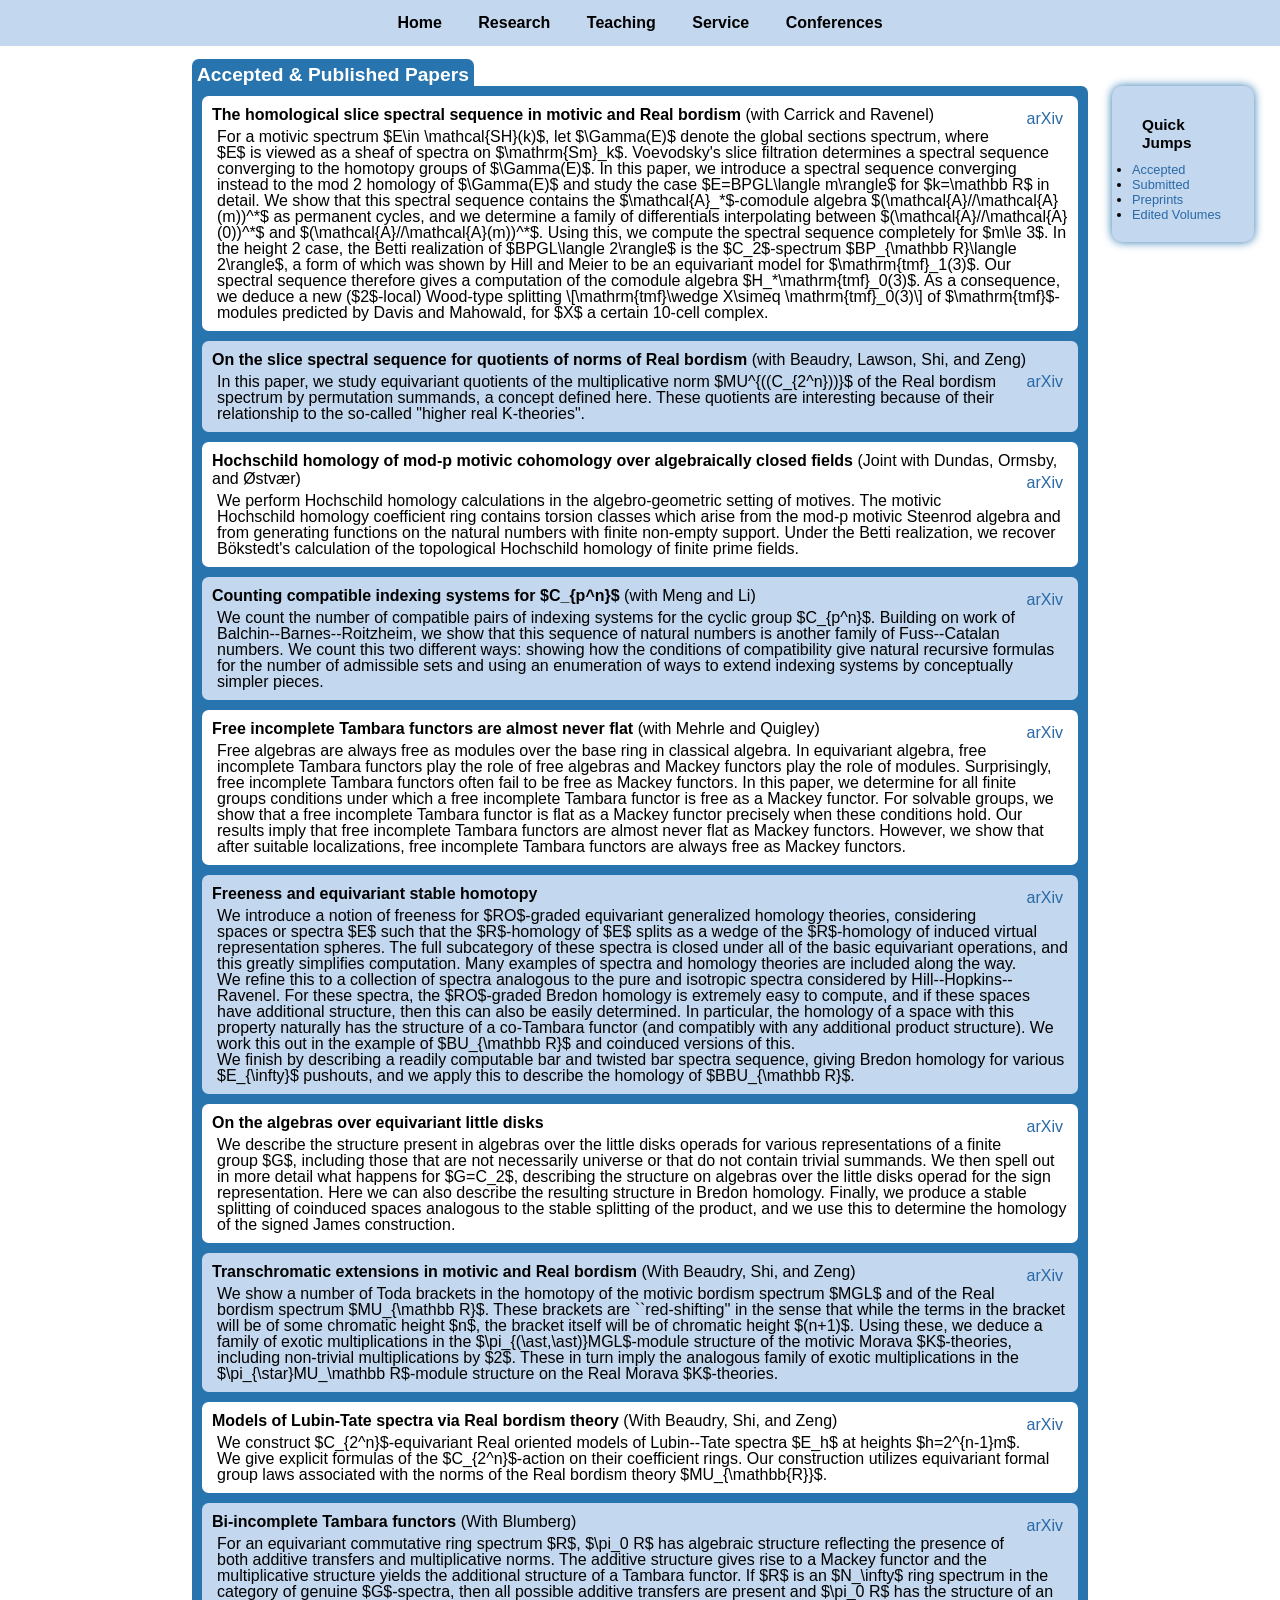
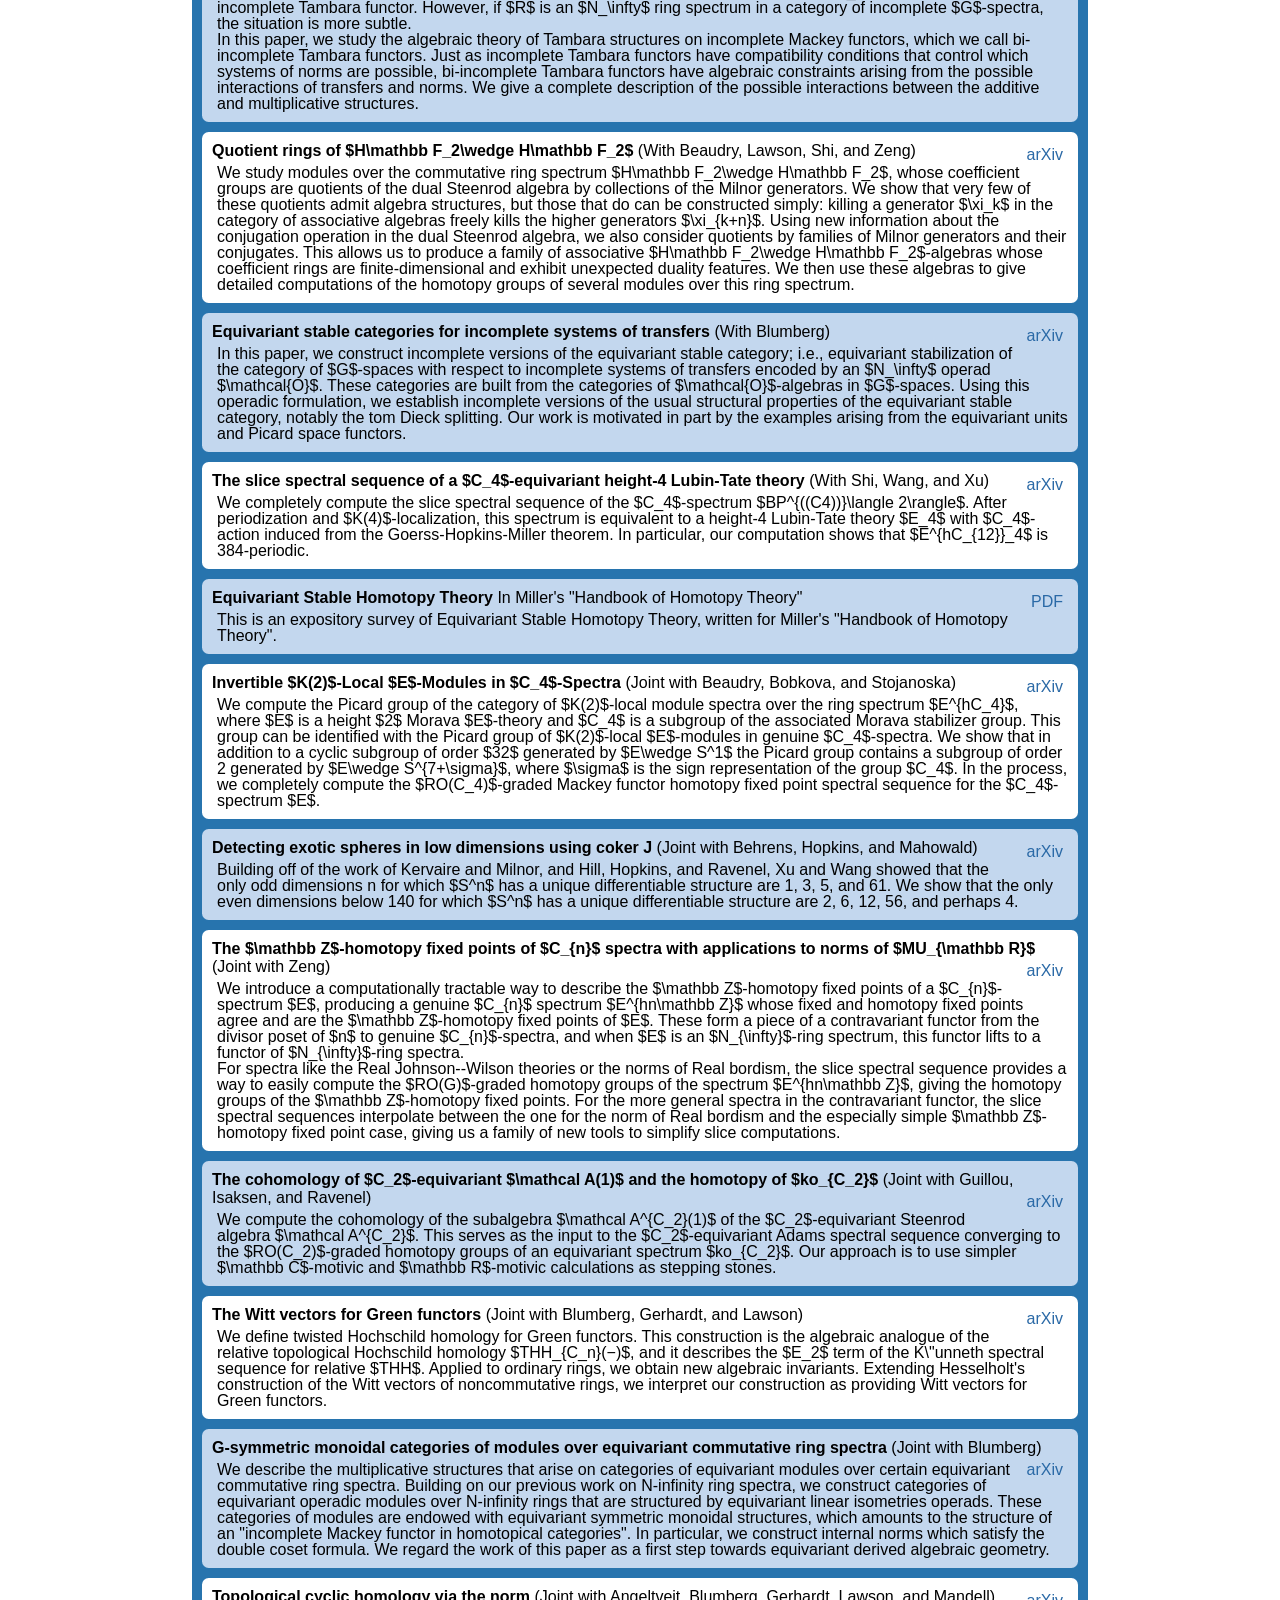
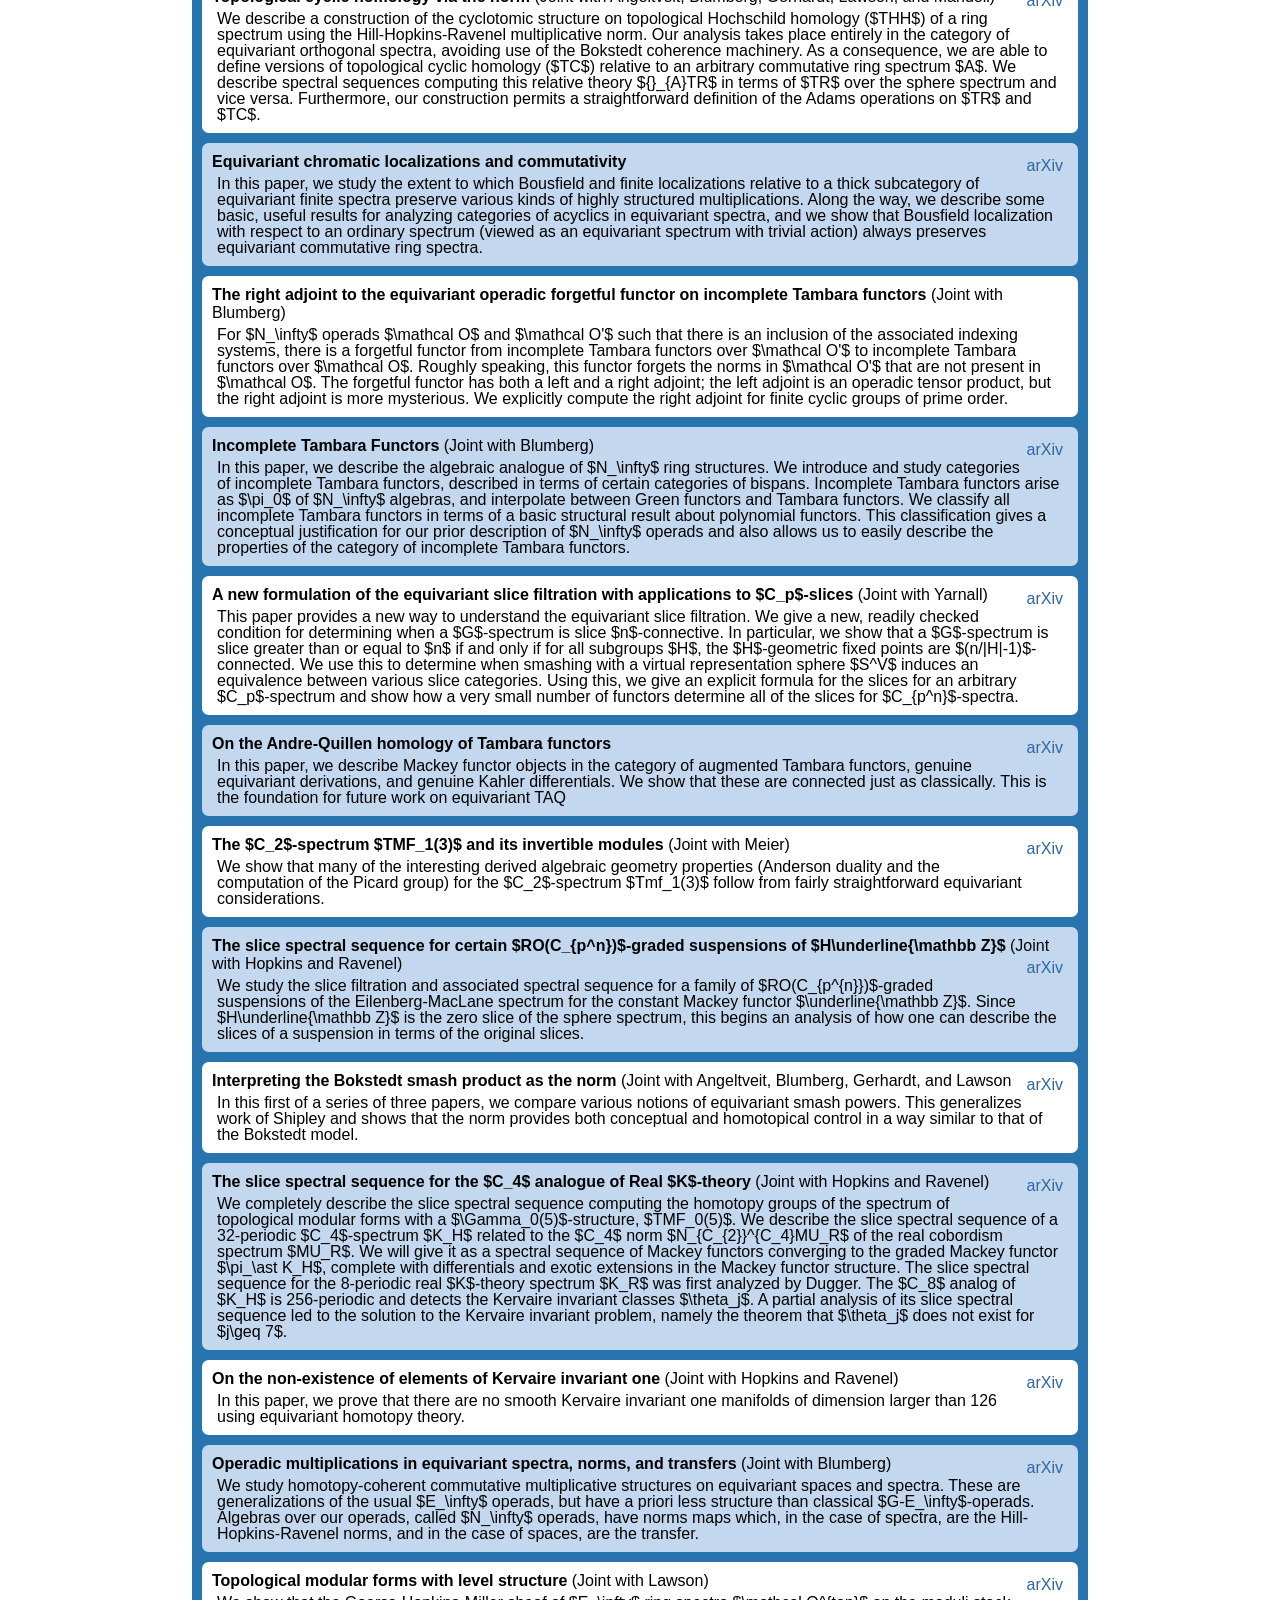
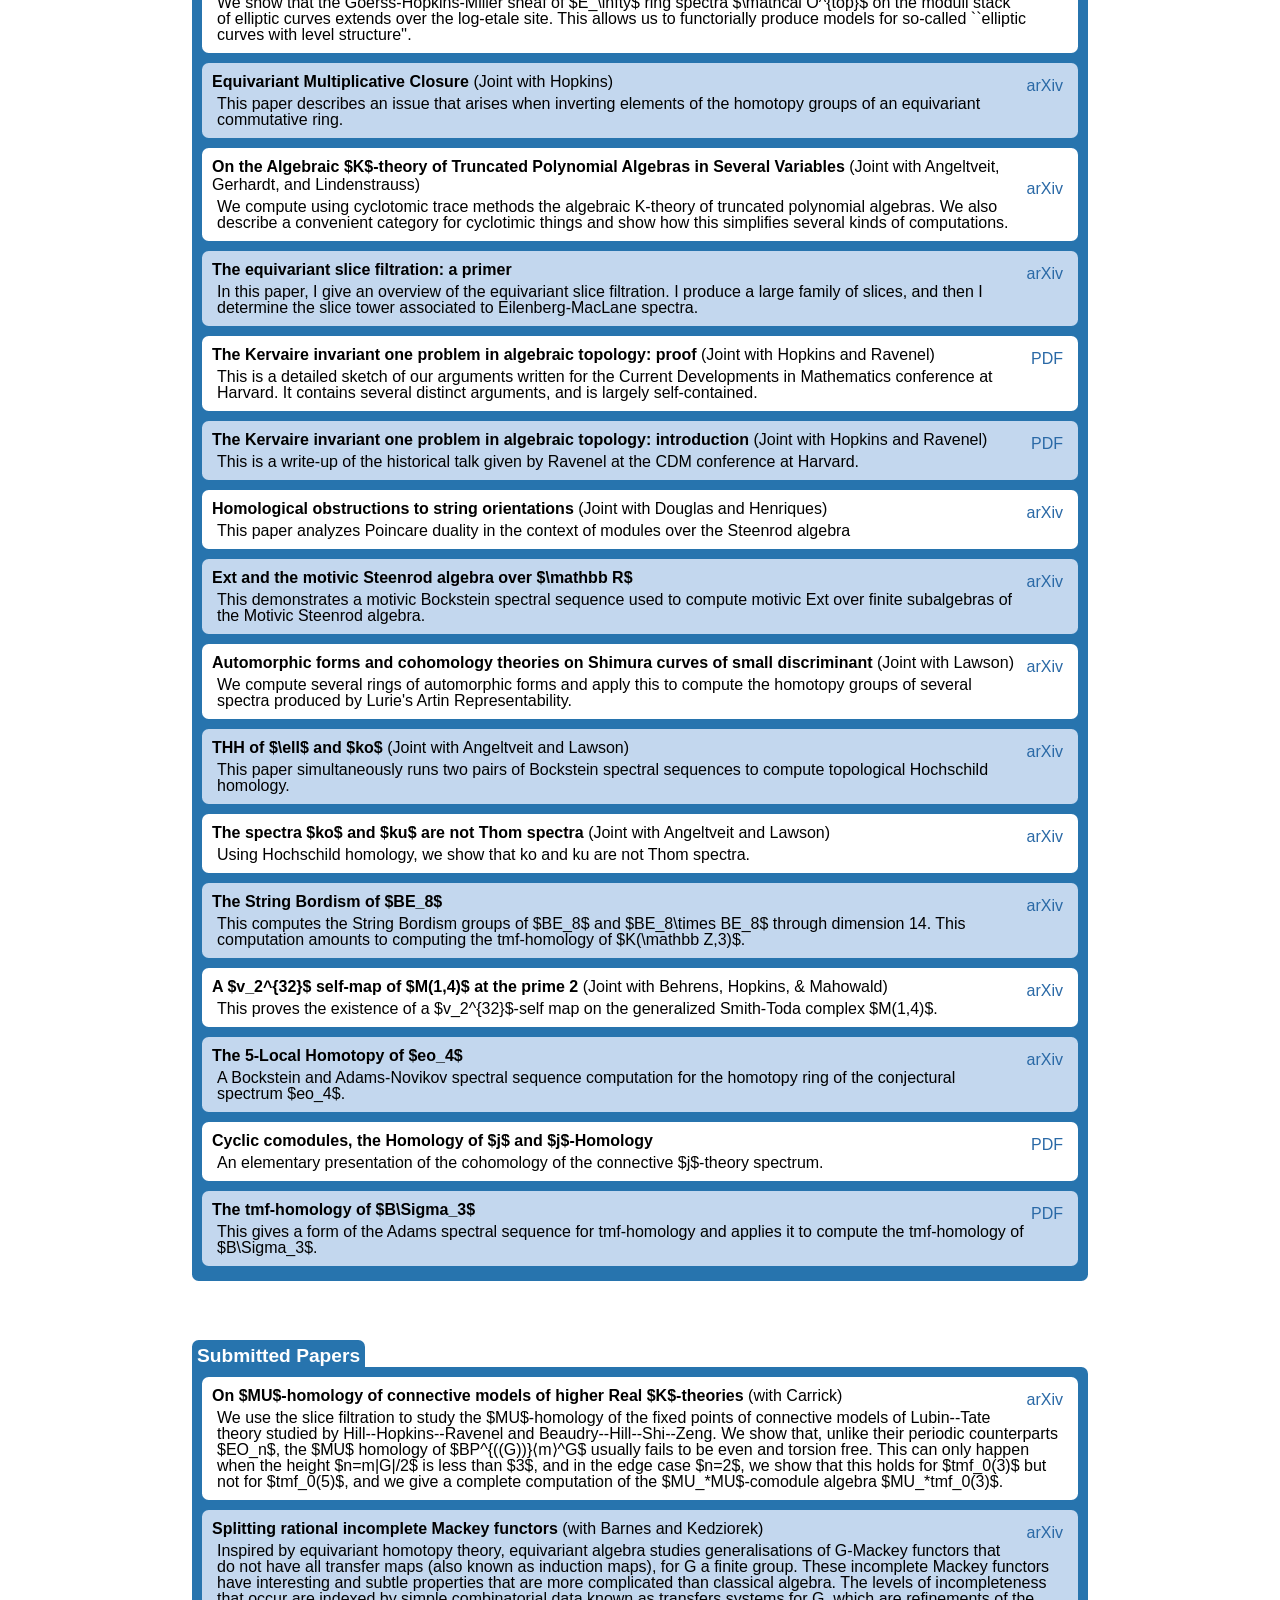
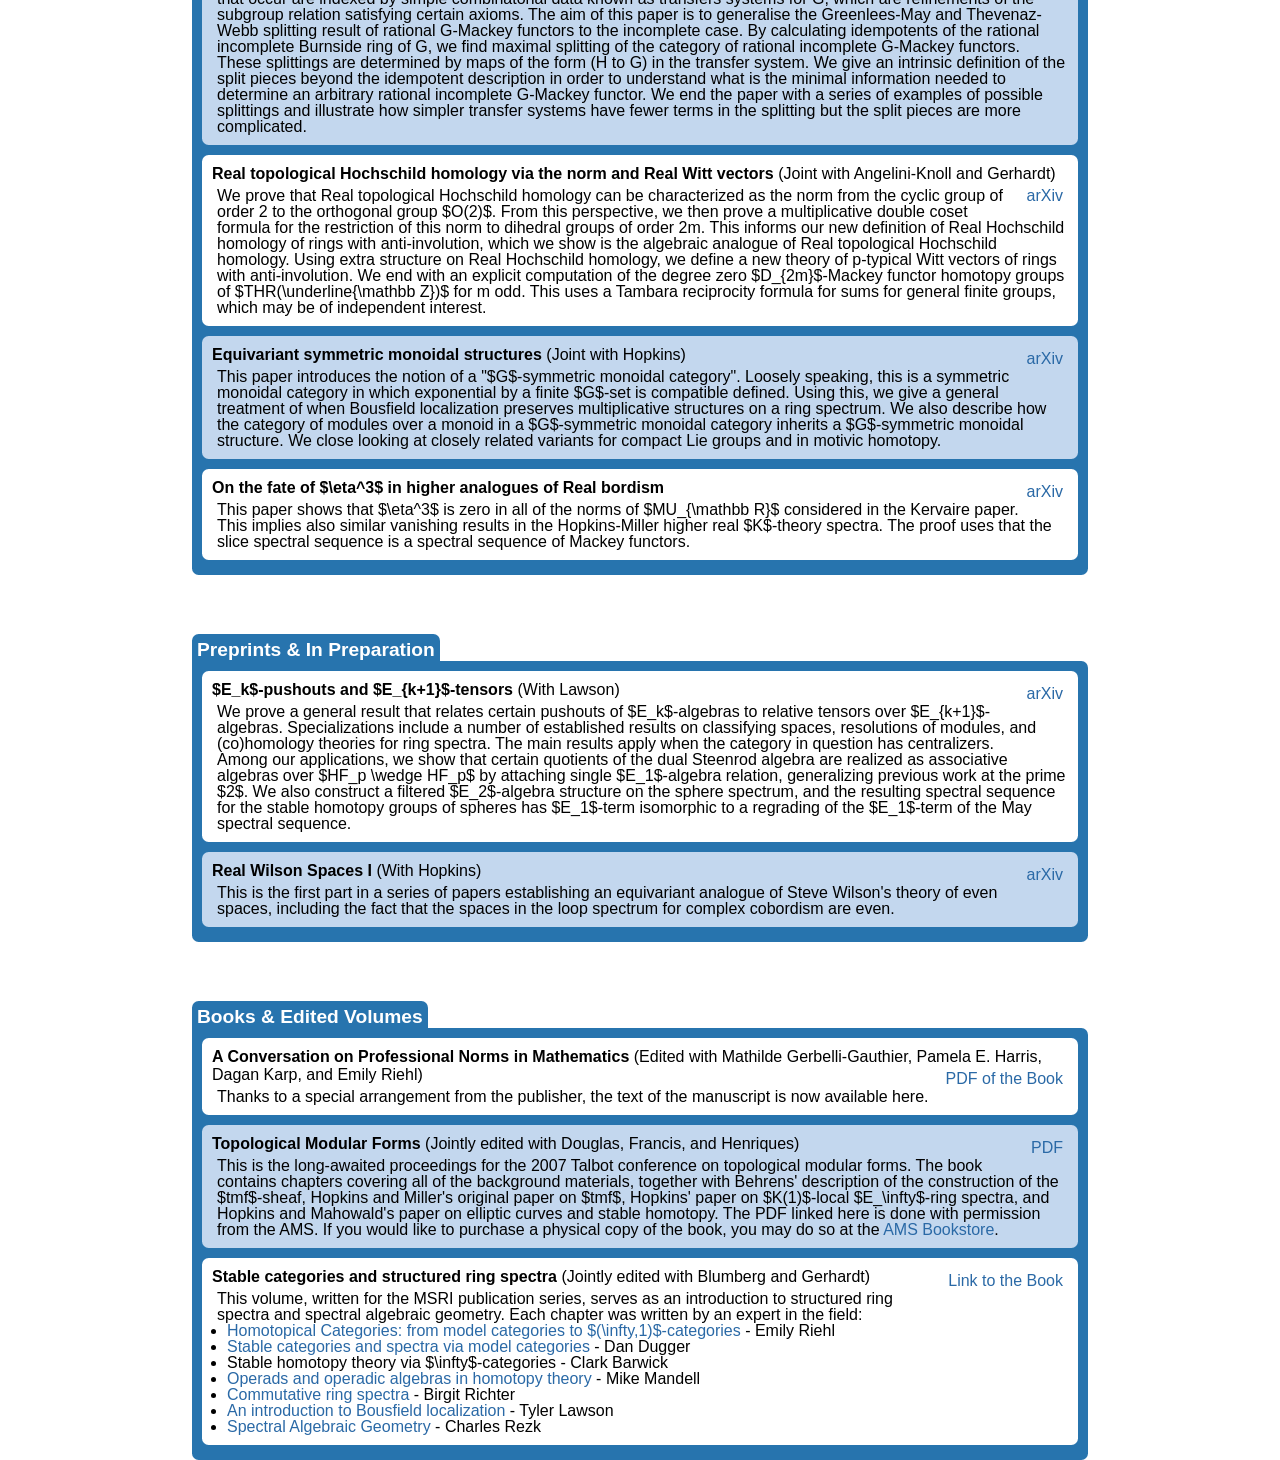
==== Research.html @ edd366d8 "Adding additional stuff about edited volumes" ====
<!DOCTYPE html PUBLIC "-//W3C//DTD XHTML 1.0 Transitional//EN" "http://www.w3.org/TR/xhtml1/DTD/xhtml1-transitional.dtd">

<html xmlns="http://www.w3.org/1999/xhtml">
<head>
    <title>Research Interests</title>
    <meta name=viewport content="width=device-width, initial-scale=1" />
    <link rel="stylesheet" media="(max-width: 640px)" href="main-640px.css" />
    <link rel="stylesheet" media="(min-width: 640px)" href="main.css" />
    <link rel="icon" href="favicon.ico" />

    <script type="text/x-mathjax-config">
        MathJax.Hub.Config({
          tex2jax: {inlineMath: [['$','$'], ['\$','\$']]}
        });
    </script>
    <script type="text/javascript"
        src="http://cdn.mathjax.org/mathjax/latest/MathJax.js?config=TeX-AMS-MML_HTMLorMML">
    </script>
</head>
<body>

<nav>
    <a href="index.html"><strong>Home</strong></a>
    <a href="Research.html"><strong>Research</strong></a>
    <a href="Teaching.html"><strong>Teaching</strong></a>
    <a href="Service.html"><strong>Service</strong></a>
    <!--<li><a href="Fun.html"><strong>Fun</strong></a></li>-->
    <a href="Conferences.html"><strong>Conferences</strong></a>
</nav>

<div class="MainFrame">

<a id="Published"></a>
<section id="Accepted">
<h1>Accepted &amp; Published Papers</h1>
<div class="Papers">


<article>
<header>
    <h1>The homological slice spectral sequence in motivic and Real bordism</h1>
    <h2>(with Carrick and Ravenel)</h2>
    <a href="https://arxiv.org/abs/2304.01960">arXiv</a>
</header>
<p>
For a motivic spectrum $E\in \mathcal{SH}(k)$, let $\Gamma(E)$ denote the global sections spectrum, where $E$ is viewed as a sheaf of spectra on $\mathrm{Sm}_k$. Voevodsky's slice filtration determines a spectral sequence converging to the homotopy groups of $\Gamma(E)$. In this paper, we introduce a spectral sequence converging instead to the mod 2 homology of $\Gamma(E)$ and study the case $E=BPGL\langle m\rangle$ for $k=\mathbb R$ in detail. We show that this spectral sequence contains the $\mathcal{A}_*$-comodule algebra $(\mathcal{A}//\mathcal{A}(m))^*$ as permanent cycles, and we determine a family of differentials interpolating between $(\mathcal{A}//\mathcal{A}(0))^*$ and $(\mathcal{A}//\mathcal{A}(m))^*$. Using this, we compute the spectral sequence completely for $m\le 3$. In the height 2 case, the Betti realization of $BPGL\langle 2\rangle$ is the $C_2$-spectrum $BP_{\mathbb R}\langle 2\rangle$, a form of which was shown by Hill and Meier to be an equivariant model for $\mathrm{tmf}_1(3)$. Our spectral sequence therefore gives a computation of the comodule algebra $H_*\mathrm{tmf}_0(3)$. As a consequence, we deduce a new ($2$-local) Wood-type splitting \[\mathrm{tmf}\wedge X\simeq \mathrm{tmf}_0(3)\] of $\mathrm{tmf}$-modules predicted by Davis and Mahowald, for $X$ a certain 10-cell complex.</p>
</article>

<article>
  <header>
    <h1>On the slice spectral sequence for quotients of norms of Real bordism</h1>
    <h2>(with Beaudry, Lawson, Shi, and Zeng)</h2>
    <a href="https://arxiv.org/abs/2204.04366">arXiv</a>
  </header>
  <p>
    In this paper, we study equivariant quotients of the multiplicative norm $MU^{((C_{2^n}))}$ of the Real bordism spectrum by permutation summands, a concept defined here. These quotients are interesting because of their relationship to the so-called "higher real K-theories".
  </p>
</article>

<article>
    <header>
        <h1>Hochschild homology of mod-p motivic cohomology over algebraically closed fields</h1>
        <h2>(Joint with Dundas, Ormsby, and &Oslash;stv&aelig;r)</h2>
        <a href="https://arxiv.org/abs/2204.00441">arXiv</a>
    </header>
    <p>
        We perform Hochschild homology calculations in the algebro-geometric setting of motives. The motivic Hochschild homology coefficient ring contains torsion classes which arise from the mod-p motivic Steenrod algebra and from generating functions on the natural numbers with finite non-empty support. Under the Betti realization, we recover B&ouml;kstedt's calculation of the topological Hochschild homology of finite prime fields.
    </p>
</article>


<article>
  <header>
    <h1>Counting compatible indexing systems for $C_{p^n}$</h1>
    <h2>(with Meng and Li)</h2>
    <a href="https://arxiv.org/abs/2212.11250">arXiv</a>
  </header>
  <p>
    We count the number of compatible pairs of indexing systems for the cyclic group $C_{p^n}$. Building on work of Balchin--Barnes--Roitzheim, we show that this sequence of natural numbers is another family of Fuss--Catalan numbers. We count this two different ways: showing how the conditions of compatibility give natural recursive formulas for the number of admissible sets and using an enumeration of ways to extend indexing systems by conceptually simpler pieces. 
  </p>
</article>

<article>
  <header>
    <h1>Free incomplete Tambara functors are almost never flat</h1>
    <h2>(with Mehrle and Quigley)</h2>
    <a href="https://arxiv.org/abs/2105.11513">arXiv</a>
  </header>
  <p>
    Free algebras are always free as modules over the base ring in classical algebra. In equivariant algebra, free incomplete Tambara functors play the role of free algebras and Mackey functors play the role of modules. Surprisingly, free incomplete Tambara functors often fail to be free as Mackey functors. In this paper, we determine for all finite groups conditions under which a free incomplete Tambara functor is free as a Mackey functor. For solvable groups, we show that a free incomplete Tambara functor is flat as a Mackey functor precisely when these conditions hold. Our results imply that free incomplete Tambara functors are almost never flat as Mackey functors. However, we show that after suitable localizations, free incomplete Tambara functors are always free as Mackey functors. 
  </p>
</article>

<article>
  <header>
    <h1>Freeness and equivariant stable homotopy</h1>
    <a href="https://arxiv.org/abs/1910.00664">arXiv</a>
  </header>
  <p>
    We introduce a notion of freeness for $RO$-graded equivariant generalized homology theories, considering spaces or spectra $E$ such that the $R$-homology of $E$ splits as a wedge of the $R$-homology of induced virtual representation spheres. The full subcategory of these spectra is closed under all of the basic equivariant operations, and this greatly simplifies computation. Many examples of spectra and homology theories are included along the way.<br />

    We refine this to a collection of spectra analogous to the pure and isotropic spectra considered by Hill--Hopkins--Ravenel. For these spectra, the $RO$-graded Bredon homology is extremely easy to compute, and if these spaces have additional structure, then this can also be easily determined. In particular, the homology of a space with this property naturally has the structure of a co-Tambara functor (and compatibly with any additional product structure). We work this out in the example of $BU_{\mathbb R}$ and coinduced versions of this.<br />

    We finish by describing a readily computable bar and twisted bar spectra sequence, giving Bredon homology for various $E_{\infty}$ pushouts, and we apply this to describe the homology of $BBU_{\mathbb R}$.
  </p>
</article>

<article>
    <header>
        <h1>On the algebras over equivariant little disks</h1>
        <a href="https://arxiv.org/abs/1709.02005">arXiv</a>
    </header>
    <p>We describe the structure present in algebras over the little disks operads for various representations of a finite group $G$, including those that are not necessarily universe or that do not contain trivial summands. We then spell out in more detail what happens for $G=C_2$, describing the structure on algebras over the little disks operad for the sign representation. Here we can also describe the resulting structure in Bredon homology. Finally, we produce a stable splitting of coinduced spaces analogous to the stable splitting of the product, and we use this to determine the homology of the signed James construction.</p>
</article>

<article>
  <header>

    <h1>Transchromatic extensions in motivic and Real bordism</h1>
    <h2>(With Beaudry, Shi, and Zeng)</h2>
    <a href="https://arxiv.org/abs/2005.10888">arXiv</a>

  </header>
  <p>
    We show a number of Toda brackets in the homotopy of the motivic bordism spectrum $MGL$ and of the Real bordism spectrum $MU_{\mathbb R}$. These brackets are ``red-shifting'' in the sense that while the terms in the bracket will be of some chromatic height $n$, the bracket itself will be of chromatic height $(n+1)$. Using these, we deduce a family of exotic multiplications in the $\pi_{(\ast,\ast)}MGL$-module structure of the motivic Morava $K$-theories, including non-trivial multiplications by $2$. These in turn imply the analogous family of exotic multiplications in the $\pi_{\star}MU_\mathbb R$-module structure on the Real Morava $K$-theories.
  </p>
</article>

<article>
  <header>

    <h1>Models of Lubin-Tate spectra via Real bordism theory</h1>
    <h2>(With Beaudry, Shi, and Zeng)</h2>
    <a href="https://arxiv.org/abs/2001.08295">arXiv</a>

  </header>
  <p>
    We construct $C_{2^n}$-equivariant Real oriented models of Lubin--Tate spectra $E_h$ at heights $h=2^{n-1}m$. We give explicit formulas of the $C_{2^n}$-action on their coefficient rings.  
Our construction utilizes equivariant formal group laws associated with the norms of the Real bordism theory $MU_{\mathbb{R}}$.
  </p>
</article>

<article>
  <header>

    <h1>Bi-incomplete Tambara functors</h1>
    <h2>(With Blumberg)</h2>
    <a href="https://arxiv.org/abs/2104.10521">arXiv</a>

  </header>
  <p>
    For an equivariant commutative ring spectrum $R$, $\pi_0 R$ has algebraic
structure reflecting the presence of both additive transfers and multiplicative
norms. The additive structure gives rise to a Mackey functor and the
multiplicative structure yields the additional structure of a Tambara functor.
If $R$ is an $N_\infty$ ring spectrum in the category of genuine $G$-spectra,
then all possible additive transfers are present and $\pi_0 R$ has the
structure of an incomplete Tambara functor. However, if $R$ is an $N_\infty$
ring spectrum in a category of incomplete $G$-spectra, the situation is more
subtle.<br />
  In this paper, we study the algebraic theory of Tambara structures on
incomplete Mackey functors, which we call bi-incomplete Tambara functors. Just
as incomplete Tambara functors have compatibility conditions that control which
systems of norms are possible, bi-incomplete Tambara functors have algebraic
constraints arising from the possible interactions of transfers and norms. We
give a complete description of the possible interactions between the additive
and multiplicative structures.
  </p>
</article>

<article>

  <header>

    <h1>Quotient rings of $H\mathbb F_2\wedge H\mathbb F_2$</h1>
    <h2>(With Beaudry, Lawson, Shi, and Zeng)</h2>
    <a href="https://arxiv.org/abs/2103.14707">arXiv</a>

  </header>
  <p>
    We study modules over the commutative ring spectrum $H\mathbb F_2\wedge H\mathbb F_2$, whose coefficient groups are quotients of the dual Steenrod algebra by collections of the Milnor generators. We show that very few of these quotients admit algebra structures, but those that do can be constructed simply: killing a generator $\xi_k$ in the category of associative algebras freely kills the higher generators $\xi_{k+n}$. Using new information about the conjugation operation in the dual Steenrod algebra, we also consider quotients by families of Milnor generators and their conjugates. This allows us to produce a family of associative $H\mathbb F_2\wedge H\mathbb F_2$-algebras whose coefficient rings are finite-dimensional and exhibit unexpected duality features. We then use these algebras to give detailed computations of the homotopy groups of several modules over this ring spectrum.
  </p>

</article>


<article>

  <header>

    <h1>Equivariant stable categories for incomplete systems of transfers</h1>
    <h2>(With Blumberg)</h2>
    <a href="https://arxiv.org/abs/1909.04732">arXiv</a>

  </header>
  <p>
    In this paper, we construct incomplete versions of the equivariant stable
category; i.e., equivariant stabilization of the category of $G$-spaces with
respect to incomplete systems of transfers encoded by an $N_\infty$ operad
$\mathcal{O}$. These categories are built from the categories of
$\mathcal{O}$-algebras in $G$-spaces. Using this operadic formulation, we
establish incomplete versions of the usual structural properties of the
equivariant stable category, notably the tom Dieck splitting. Our work is
motivated in part by the examples arising from the equivariant units and Picard
space functors.
  </p>

</article>

<article>
<header>
    <h1>The slice spectral sequence of a $C_4$-equivariant height-4 Lubin-Tate theory</h1>
    <h2>(With Shi, Wang, and Xu)</h2>
    <a href="https://arxiv.org/abs/1811.07960">arXiv</a>
</header>
<p>
	We completely compute the slice spectral sequence of the $C_4$-spectrum $BP^{((C4))}\langle 2\rangle$. After periodization and $K(4)$-localization, this spectrum is equivalent to a height-4 Lubin-Tate theory $E_4$ with $C_4$-action induced from the Goerss-Hopkins-Miller theorem. In particular, our computation shows that $E^{hC_{12}}_4$ is 384-periodic.
</p>
</article>

<article>
<header>
	<h1>Equivariant Stable Homotopy Theory</h1>
	<h2>In Miller's "Handbook of Homotopy Theory"</h2>
	<a href="Research/handbook.pdf">PDF</a>
</header>
<p>
	This is an expository survey of Equivariant Stable Homotopy Theory, written for Miller's "Handbook of Homotopy Theory".
</p>
</article>

<article>
<header>
    <h1>Invertible $K(2)$-Local $E$-Modules in $C_4$-Spectra</h1>
    <h2>(Joint with Beaudry, Bobkova, and Stojanoska)</h2>
    <a href="https://arxiv.org/abs/1901.02109">arXiv</a>
</header>
<p>
	We compute the Picard group of the category of $K(2)$-local module spectra over the ring spectrum $E^{hC_4}$, where $E$ is a height $2$ Morava $E$-theory and $C_4$ is a subgroup of the associated Morava stabilizer group. This group can be identified with the Picard group of $K(2)$-local $E$-modules in genuine $C_4$-spectra. We show that in addition to a cyclic subgroup of order $32$ generated by $E\wedge S^1$ the Picard group contains a subgroup of order 2 generated by $E\wedge S^{7+\sigma}$, where $\sigma$ is the sign representation of the group $C_4$. In the process, we completely compute the $RO(C_4)$-graded Mackey functor homotopy fixed point spectral sequence for the $C_4$-spectrum $E$.
</p>
</article>

<article>
    <header>
         
            <h1>Detecting exotic spheres in low dimensions using coker J</h1>
            <h2>(Joint with Behrens, Hopkins, and Mahowald)</h2>
            <a href="https://arxiv.org/abs/1708.06854">arXiv</a>

    </header>
	<p>
    	Building off of the work of Kervaire and Milnor, and Hill, Hopkins, and Ravenel, Xu and Wang showed that the only odd dimensions n for which $S^n$ has a unique differentiable structure are 1, 3, 5, and 61. We show that the only even dimensions below 140 for which $S^n$ has a unique differentiable structure are 2, 6, 12, 56, and perhaps 4.
	</p>
</article>

<article>
    <header>
      <h1>The $\mathbb Z$-homotopy fixed points of $C_{n}$ spectra with applications to norms of $MU_{\mathbb R}$</h1>
      <h2>(Joint with Zeng)</h2>
      <a href="https://arxiv.org/abs/1808.10412">arXiv</a>
    </header>
    <p>
      We introduce a computationally tractable way to describe the $\mathbb Z$-homotopy fixed points of a $C_{n}$-spectrum $E$, producing a genuine $C_{n}$ spectrum $E^{hn\mathbb Z}$ whose fixed and homotopy fixed points agree and are the $\mathbb Z$-homotopy fixed points of $E$. These form a piece of a contravariant functor from the divisor poset of $n$ to genuine $C_{n}$-spectra, and when $E$ is an $N_{\infty}$-ring spectrum, this functor lifts to a functor of $N_{\infty}$-ring spectra. <br />
      For spectra like the Real Johnson--Wilson theories or the norms of Real bordism, the slice spectral sequence provides a way to easily compute the $RO(G)$-graded homotopy groups of the spectrum $E^{hn\mathbb Z}$, giving the homotopy groups of the $\mathbb Z$-homotopy fixed points. For the more general spectra in the contravariant functor, the slice spectral sequences interpolate between the one for the norm of Real bordism and the especially simple $\mathbb Z$-homotopy fixed point case, giving us a family of new tools to simplify slice computations.
    </p>
</article>

<article>
    <header>
         
            <h1>The cohomology of $C_2$-equivariant $\mathcal A(1)$ and the homotopy of $ko_{C_2}$</h1>
            <h2>(Joint with Guillou, Isaksen, and Ravenel)</h2>
            <a href="https://arxiv.org/abs/1708.09568">arXiv</a>
         
    </header>
    <p>We compute the cohomology of the subalgebra $\mathcal A^{C_2}(1)$ of the $C_2$-equivariant Steenrod algebra $\mathcal A^{C_2}$. This serves as the input to the $C_2$-equivariant Adams spectral sequence converging to the $RO(C_2)$-graded homotopy groups of an equivariant spectrum $ko_{C_2}$. Our approach is to use simpler $\mathbb C$-motivic and $\mathbb R$-motivic calculations as stepping stones.</p>
</article>

<article>
    <header>
         
            <h1>The Witt vectors for Green functors</h1>
            <h2>(Joint with Blumberg, Gerhardt, and Lawson)</h2>
            <a href="https://arxiv.org/abs/1803.05393">arXiv</a>
         
    </header>
    <p>We define twisted Hochschild homology for Green functors. This construction is the algebraic analogue of the relative topological Hochschild homology $THH_{C_n}(−)$, and it describes the $E_2$ term of the K\"unneth spectral sequence for relative $THH$. Applied to ordinary rings, we obtain new algebraic invariants. Extending Hesselholt's construction of the Witt vectors of noncommutative rings, we interpret our construction as providing Witt vectors for Green functors. </p>
</article>

<article>
    <header>
         
            <h1>G-symmetric monoidal categories of modules over equivariant commutative ring spectra</h1>
            <h2>(Joint with Blumberg)</h2>
            <a href="http://arxiv.org/abs/1511.07363">arXiv</a>
         
    </header>
    <p>We describe the multiplicative structures that arise on categories of equivariant modules over certain equivariant commutative ring spectra. Building on our previous work on N-infinity ring spectra, we construct categories of equivariant operadic modules over N-infinity rings that are structured by equivariant linear isometries operads. These categories of modules are endowed with equivariant symmetric monoidal structures, which amounts to the structure of an "incomplete Mackey functor in homotopical categories". In particular, we construct internal norms which satisfy the double coset formula. We regard the work of this paper as a first step towards equivariant derived algebraic geometry.</p>
</article>  

<article>
    <header>
         
            <h1>Topological cyclic homology via the norm</h1>
            <h2>(Joint with Angeltveit, Blumberg, Gerhardt, Lawson, and Mandell)</h2>
            <a href="http://arxiv.org/abs/1401.5001">arXiv</a>
         
    </header>
    <p>
      We describe a construction of the cyclotomic structure on topological Hochschild homology ($THH$) of a ring spectrum using the Hill-Hopkins-Ravenel multiplicative norm. Our analysis takes place entirely in the category of equivariant orthogonal spectra, avoiding use of the Bokstedt coherence machinery. As a consequence, we are able to define versions of topological cyclic homology ($TC$) relative to an arbitrary commutative ring spectrum $A$. We describe spectral sequences computing this relative theory ${}_{A}TR$ in terms of $TR$ over the sphere spectrum and vice versa. Furthermore, our construction permits a straightforward definition of the Adams operations on $TR$ and $TC$.
    </p>
</article>

<article>
  <header>
    <h1>Equivariant chromatic localizations and commutativity</h1>
    <a href="https://arxiv.org/abs/1708.03017">arXiv</a>
  </header>
  <p>
    In this paper, we study the extent to which Bousfield and finite localizations relative to a thick subcategory of equivariant finite spectra preserve various kinds of highly structured multiplications. Along the way, we describe some basic, useful results for analyzing categories of acyclics in equivariant spectra, and we show that Bousfield localization with respect to an ordinary spectrum (viewed as an equivariant spectrum with trivial action) always preserves equivariant commutative ring spectra.
  </p>
</article>

<article>
    <header>
      <h1>The right adjoint to the equivariant operadic forgetful functor on incomplete Tambara functors</h1>
      <h2>(Joint with Blumberg)</h2>
    </header>
    <p>
      For $N_\infty$ operads $\mathcal O$ and $\mathcal O'$ such that there is an inclusion of the associated indexing systems, there is a forgetful functor from incomplete Tambara functors over $\mathcal O'$ to incomplete Tambara functors over $\mathcal O$. Roughly speaking, this functor forgets the norms in $\mathcal O'$ that are not present in $\mathcal O$. The forgetful functor has both a left and a right adjoint; the left adjoint is an operadic tensor product, but the right adjoint is more mysterious. We explicitly compute the right adjoint for finite cyclic groups of prime order.
    </p>
</article>

<article>
    <header>
      <h1>Incomplete Tambara Functors</h1>
      <h2>(Joint with Blumberg)</h2>
      <a href="https://arxiv.org/abs/1711.11246">arXiv</a>
    </header>
    <p>
        In this paper, we describe the algebraic analogue of $N_\infty$ ring structures.  We introduce and study categories of incomplete Tambara functors, described in terms of certain categories of bispans. Incomplete Tambara functors arise as $\pi_0$ of $N_\infty$ algebras, and interpolate between Green functors and Tambara functors.  We classify all incomplete Tambara functors in terms of a basic structural result about polynomial functors.  This classification gives a conceptual justification for our prior description of $N_\infty$ operads and also allows us to easily describe the properties of the category of incomplete Tambara functors.
    </p>
</article>


<article>
  <header>
    <h1>A new formulation of the equivariant slice filtration with applications to $C_p$-slices</h1>
    <h2>(Joint with Yarnall)</h2>
    <a href="https://arxiv.org/abs/1703.10526">arXiv</a>
  </header>
  <p>
      This paper provides a new way to understand the equivariant slice filtration. We give a new, readily checked condition for determining when a $G$-spectrum is slice $n$-connective. In particular, we show that a $G$-spectrum is slice greater than or equal to $n$ if and only if for all subgroups $H$, the $H$-geometric fixed points are $(n/|H|-1)$-connected. We use this to determine when smashing with a virtual representation sphere $S^V$ induces an equivalence between various slice categories. Using this, we give an explicit formula for the slices for an arbitrary $C_p$-spectrum and show how a very small number of functors determine all of the slices for $C_{p^n}$-spectra.
  </p>
</article>

<article>
    <header>
         
            <h1>On the Andre-Quillen homology of Tambara functors</h1>
            <a href="https://arxiv.org/abs/1701.06219">arXiv</a>
         
    </header>
    <p>In this paper, we describe Mackey functor objects in the category of augmented Tambara functors, genuine equivariant derivations, and genuine Kahler differentials. We show that these are connected just as classically. This is the foundation for future work on equivariant TAQ</p>
</article>

<article>
    <header>
         
            <h1>The $C_2$-spectrum $TMF_1(3)$ and its invertible modules</h1>
            <h2>(Joint with Meier)</h2>
            <a href="http://arxiv.org/abs/1507.08115">arXiv</a>
         
    </header>
    <p>We show that many of the interesting derived algebraic geometry properties (Anderson duality and the computation of the Picard group) for the $C_2$-spectrum $Tmf_1(3)$ follow from fairly straightforward equivariant considerations.</p>
</article>   

<article>
    <header>
         
            <h1>The slice spectral sequence for certain $RO(C_{p^n})$-graded suspensions of $H\underline{\mathbb Z}$</h1>
            <h2>(Joint with Hopkins and Ravenel)</h2>
            <a href="http://arxiv.org/abs/1510.06056">arXiv</a>
         
    </header>
    <p>We study the slice filtration and associated spectral sequence for a family of $RO(C_{p^{n}})$-graded suspensions of the Eilenberg-MacLane spectrum for the constant Mackey functor $\underline{\mathbb Z}$. Since $H\underline{\mathbb Z}$ is the zero slice of the sphere spectrum, this begins an analysis of how one can describe the slices of a suspension in terms of the original slices.</p>
</article>    

<article>
    <header>
         
            <h1>Interpreting the Bokstedt smash product as the norm</h1>
            <h2>(Joint with Angeltveit, Blumberg, Gerhardt, and Lawson</h2>
            <a href="http://arxiv.org/abs/1206.4218">arXiv</a>
         
    </header>
    <p>In this first of a series of three papers, we compare various notions of equivariant smash powers. This generalizes work of Shipley and shows that the norm provides both conceptual and homotopical control in a way similar to that of the Bokstedt model.</p>
</article>
        
<article>
    <header>
         
            <h1>The slice spectral sequence for the $C_4$ analogue of Real $K$-theory</h1>
            <h2>(Joint with Hopkins and Ravenel)</h2>
            <a href="http://arxiv.org/abs/1502.07611">arXiv</a>
         
    </header>
    <p> We completely describe the slice spectral sequence computing the homotopy groups of the spectrum of topological modular forms with a $\Gamma_0(5)$-structure, $TMF_0(5)$. We describe the slice spectral sequence of a 32-periodic $C_4$-spectrum $K_H$ related to the $C_4$ norm $N_{C_{2}}^{C_4}MU_R$ of the real cobordism spectrum $MU_R$. We will give it as a spectral sequence of Mackey functors converging to the graded Mackey functor $\pi_\ast K_H$, complete with differentials and exotic extensions in the Mackey functor structure. The slice spectral sequence for the 8-periodic real $K$-theory spectrum $K_R$ was first analyzed by Dugger. The $C_8$ analog of $K_H$ is 256-periodic and detects the Kervaire invariant classes $\theta_j$. A partial analysis of its slice spectral sequence led to the solution to the Kervaire invariant problem, namely the theorem that $\theta_j$ does not exist for $j\geq 7$.</p>
</article>
            
<article>
    <header>
         
            <h1>On the non-existence of elements of Kervaire invariant one</h1>
            <h2>(Joint with Hopkins and Ravenel)</h2>
            <a href="http://front.math.ucdavis.edu/0908.3724">arXiv</a>
         
    </header>
    <p> In this paper, we prove that there are no smooth Kervaire invariant one manifolds of dimension larger than 126 using equivariant homotopy theory.</p>
</article>
            
<article>
    <header>
         
            <h1>Operadic multiplications in equivariant spectra, norms, and transfers</h1>
            <h2>(Joint with Blumberg)</h2>
            <a href="http://arxiv.org/abs/1309.1750">arXiv</a>
         
    </header>
    <p>We study homotopy-coherent commutative multiplicative structures on equivariant spaces and spectra. These are generalizations of the usual $E_\infty$ operads, but have <i>a priori</i> less structure than classical $G-E_\infty$-operads. Algebras over our operads, called $N_\infty$ operads, have norms maps which, in the case of spectra, are the Hill-Hopkins-Ravenel norms, and in the case of spaces, are the transfer.</p>
</article>

<article>
    <header>
         
            <h1>Topological modular forms with level structure</h1>
            <h2>(Joint with Lawson)</h2>
            <a href="http://arxiv.org/abs/1312.7394">arXiv</a>
         
    </header>
    <p>We show that the Goerss-Hopkins-Miller sheaf of $E_\infty$ ring spectra $\mathcal O^{top}$ on the moduli stack of elliptic curves extends over the log-etale site. This allows us to functorially produce models for so-called ``elliptic curves with level structure''.</p>
</article>

<article>
    <header>
         
            <h1>Equivariant Multiplicative Closure</h1>
            <h2>(Joint with Hopkins)</h2>
            <a href="http://arxiv.org/abs/1303.4479">arXiv</a>
         
    </header>
    <p>This paper describes an issue that arises when inverting elements of the homotopy groups of an equivariant commutative ring.</p>
</article>

<article>
    <header>
         
            <h1>On the Algebraic $K$-theory of Truncated Polynomial Algebras in Several Variables</h1>
            <h2>(Joint with Angeltveit, Gerhardt, and Lindenstrauss)</h2>
            <a href="http://arxiv.org/abs/1206.0247">arXiv</a>
         
    </header>
    <p>We compute using cyclotomic trace methods the algebraic K-theory of truncated polynomial algebras. We also describe a convenient category for cyclotimic things and show how this simplifies several kinds of computations.</p>
</article>

<article>
    <header>
         
            <h1>The equivariant slice filtration: a primer</h1>
            <a href="http://arxiv.org/abs/1107.3582">arXiv</a>
         
    </header>
    <p>In this paper, I give an overview of the equivariant slice filtration. I produce a large family of slices, and then I determine the slice tower associated to Eilenberg-MacLane spectra.</p>
</article>

<article>
    <header>
         
            <h1>The Kervaire invariant one problem in algebraic topology: proof</h1>
            <h2>
                (Joint with Hopkins and Ravenel)
            </h2>
            <a href="Research/CDMProof.pdf">PDF</a>
         
    </header>
    <p>This is a detailed sketch of our arguments written for the Current Developments in Mathematics conference at Harvard. It contains several distinct arguments, and is largely self-contained.</p>
</article>

<article>
    <header>
         
            <h1>The Kervaire invariant one problem in algebraic topology: introduction</h1>
            <h2>(Joint with Hopkins and Ravenel)</h2>
            <a href="Research/CDMHistory.pdf">PDF</a>
         
    </header>
    <p> This is a write-up of the historical talk given by Ravenel at the CDM conference at Harvard.</p>
</article>

<article>
    <header>
         
            <h1>Homological obstructions to string orientations</h1>
            <h2>(Joint with Douglas and Henriques)</h2>
            <a href="http://arXiv.org/abs/0810.2131">arXiv</a>
         
    </header>
    <p>This paper analyzes Poincare duality in the context of modules over the Steenrod algebra</p>
</article>
            
<article>
    <header>
         
            <h1>Ext and the motivic Steenrod algebra over $\mathbb R$</h1>
            <a href="http://arxiv.org/abs/0904.1998">arXiv</a>
         
    </header>
    <p>This demonstrates a motivic Bockstein spectral sequence used to compute motivic Ext over finite subalgebras of the Motivic Steenrod algebra.</p>
</article>
            
<article>
    <header>
         
            <h1>Automorphic forms and cohomology theories on Shimura curves of small discriminant</h1>
            <h2>(Joint with Lawson)</h2>
            <a href="http://arXiv.org/abs/0902.2603">arXiv</a>
         
    </header>
    <p>We compute several rings of automorphic forms and apply this to compute the homotopy groups of several spectra produced by Lurie's Artin Representability.</p>
</article>

<article>
    <header>
         
            <h1>THH of $\ell$ and $ko$</h1>
            <h2>(Joint with Angeltveit and Lawson)</h2>
            <a href="http://arXiv.org/abs/0710.4368">arXiv</a>
         
    </header>
    <p>This paper simultaneously runs two pairs of Bockstein spectral sequences to compute topological Hochschild homology.</p>
</article>

<article>
    <header>
         
            <h1>The spectra $ko$ and $ku$ are not Thom spectra</h1>
            <h2>(Joint with Angeltveit and Lawson)</h2>
            <a href="http://arXiv.org/abs/0810.2585">arXiv</a>
         
    </header>
    <p>Using Hochschild homology, we show that ko and ku are not Thom spectra.</p>
</article>

<article>
    <header>
         
            <h1>The String Bordism of $BE_8$</h1>
            <a href="http://arXiv.org/abs/0807.2095">arXiv</a>
         
    </header>
    <p>This computes the String Bordism groups of $BE_8$ and $BE_8\times BE_8$ through dimension 14. This computation amounts to computing the tmf-homology of $K(\mathbb Z,3)$.</p>
</article>

<article>
    <header>
         
            <h1>A $v_2^{32}$ self-map of $M(1,4)$ at the prime 2</h1>
            <h2>(Joint with Behrens, Hopkins, &amp; Mahowald)</h2>
            <a href="http://arXiv.org/abs/0710.5426">arXiv</a>
         
    </header>
    <p>This proves the existence of a $v_2^{32}$-self map on the generalized Smith-Toda complex $M(1,4)$.</p>
</article>
            
<article>
    <header>
         
            <h1>The 5-Local Homotopy of $eo_4$</h1>
            <a href="http://arXiv.org/abs/0809.0502">arXiv</a>
         
    </header>
    <p>A Bockstein and Adams-Novikov spectral sequence computation for the homotopy ring of the conjectural spectrum $eo_4$.</p>
</article>

<article>
    <header>
         
            <h1>Cyclic comodules, the Homology of $j$ and $j$-Homology</h1>
            <a href="Research/Hj.pdf">PDF</a>
         
    </header>
    <p>An elementary presentation of the cohomology of the connective $j$-theory spectrum.</p>
</article>
            
<article>
    <header>
         
            <h1>The tmf-homology of $B\Sigma_3$</h1>
            <a href="Research/HilltmfBSigma3.pdf">PDF</a>
         
    </header>
    <p>This gives a form of the Adams spectral sequence for tmf-homology and applies it to compute the tmf-homology of $B\Sigma_3$.</p>
</article>
</div>
</section>


<a id="Submitted"></a>
<section id="Submitted">
<h1>Submitted Papers</h1>
<div class="Papers">

<article>
  <header>
    <h1>On $MU$-homology of connective models of higher Real $K$-theories</h1>
    <h2>(with Carrick)</h2>
    <a href="https://arxiv.org/abs/2411.02326">arXiv</a>
  </header>
  <p>
  We use the slice filtration to study the $MU$-homology of the fixed points of connective models of Lubin--Tate theory studied by Hill--Hopkins--Ravenel and Beaudry--Hill--Shi--Zeng. We show that, unlike their periodic counterparts $EO_n$, the $MU$ homology of $BP^{((G))}⟨m⟩^G$ usually fails to be even and torsion free. This can only happen when the height $n=m|G|/2$ is less than $3$, and in the edge case $n=2$, we show that this holds for $tmf_0(3)$ but not for $tmf_0(5)$, and we give a complete computation of the $MU_*MU$-comodule algebra $MU_*tmf_0(3)$.
  </p>
</article>

<article>
  <header>
    <h1>Splitting rational incomplete Mackey functors</h1>
    <h2>(with Barnes and Kedziorek)</h2>
    <a href="https://arxiv.org/abs/2410.10962">arXiv</a>
  </header>
  <p>
  Inspired by equivariant homotopy theory, equivariant algebra studies generalisations of G-Mackey functors that do not have all transfer maps (also known as induction maps), for G a finite group. These incomplete Mackey functors have interesting and subtle properties that are more complicated than classical algebra. The levels of incompleteness that occur are indexed by simple combinatorial data known as transfers systems for G, which are refinements of the subgroup relation satisfying certain axioms. The aim of this paper is to generalise the Greenlees-May and Thevenaz-Webb splitting result of rational G-Mackey functors to the incomplete case.
  
  By calculating idempotents of the rational incomplete Burnside ring of G, we find maximal splitting of the category of rational incomplete G-Mackey functors. These splittings are determined by maps of the form (H to G) in the transfer system. We give an intrinsic definition of the split pieces beyond the idempotent description in order to understand what is the minimal information needed to determine an arbitrary rational incomplete G-Mackey functor. We end the paper with a series of examples of possible splittings and illustrate how simpler transfer systems have fewer terms in the splitting but the split pieces are more complicated.
  </p>
</article>

<article>
	<header>
		<h1>Real topological Hochschild homology via the norm and Real Witt vectors</h1>
		<h2>(Joint with Angelini-Knoll and Gerhardt)</h2>
		<a href="https://arxiv.org/abs/2111.06970">arXiv</a>
	</header>
	<p>
		We prove that Real topological Hochschild homology can be characterized as the norm from the cyclic group of order 2 to the orthogonal group $O(2)$. From this perspective, we then prove a multiplicative double coset formula for the restriction of this norm to dihedral groups of order 2m. This informs our new definition of Real Hochschild homology of rings with anti-involution, which we show is the algebraic analogue of Real topological Hochschild homology. Using extra structure on Real Hochschild homology, we define a new theory of p-typical Witt vectors of rings with anti-involution. We end with an explicit computation of the degree zero $D_{2m}$-Mackey functor homotopy groups of $THR(\underline{\mathbb Z})$ for m odd. This uses a Tambara reciprocity formula for sums for general finite groups, which may be of independent interest. 
	</p>
</article>
            
<article>
    <header>
        <h1>Equivariant symmetric monoidal structures</h1>
        <h2>(Joint with Hopkins)</h2>
        <a href="https://arxiv.org/abs/1610.03114">arXiv</a>
    </header>
    <p>This paper introduces the notion of a "$G$-symmetric monoidal category". Loosely speaking, this is a symmetric monoidal category in which exponential by a finite $G$-set is compatible defined. Using this, we give a general treatment of when Bousfield localization preserves multiplicative structures on a ring spectrum. We also describe how the category of modules over a monoid in a $G$-symmetric monoidal category inherits a $G$-symmetric monoidal structure. We close looking at closely related variants for compact Lie groups and in motivic homotopy.</p>
</article>     

<article>
    <header>
         
            <h1>On the fate of $\eta^3$ in higher analogues of Real bordism</h1>
            <a href="http://arxiv.org/abs/1507.08083">arXiv</a>
         
    </header>
    <p>This paper shows that $\eta^3$ is zero in all of the norms of $MU_{\mathbb R}$ considered in the Kervaire paper. This implies also similar vanishing results in the Hopkins-Miller higher real $K$-theory spectra. The proof uses that the slice spectral sequence is a spectral sequence of Mackey functors.</p>
</article>            

</div>
</section>

<a id="Preprints"></a>
<section id="Preprints">
<h1>Preprints &amp; In Preparation</h1>
<div class="Papers">

<article>
	<header>
		<h1>$E_k$-pushouts and $E_{k+1}$-tensors</h1>
		<h2>(With Lawson)</h2>
		<a href="https://arxiv.org/abs/2110.07429">arXiv</a>
	</header>
	<p>
		We prove a general result that relates certain pushouts of $E_k$-algebras to
relative tensors over $E_{k+1}$-algebras. Specializations include a number of
established results on classifying spaces, resolutions of modules, and
(co)homology theories for ring spectra. The main results apply when the
category in question has centralizers.
<br />
  Among our applications, we show that certain quotients of the dual Steenrod
algebra are realized as associative algebras over $HF_p \wedge HF_p$ by
attaching single $E_1$-algebra relation, generalizing previous work at the
prime $2$. We also construct a filtered $E_2$-algebra structure on the sphere
spectrum, and the resulting spectral sequence for the stable homotopy groups of
spheres has $E_1$-term isomorphic to a regrading of the $E_1$-term of the May
spectral sequence.
</p>
</article>




<article>
    <header>
         
            <h1>Real Wilson Spaces I</h1>
            <h2>(With Hopkins)</h2>
            <a href="https://arxiv.org/abs/1806.11033">arXiv</a>
         
    </header>
    <p>This is the first part in a series of papers establishing an equivariant analogue of Steve Wilson's theory of even spaces, including the fact that the spaces in the loop spectrum for complex cobordism are even. </p>
</article>
            
<!--
    <tr>
        <td><h2>An equivariant analysis of THH of Thom spectra</h2><p>(Joint with Angeltveit, Blumberg, Gerhardt, and Lawson) This work uses our new model of THH to determine the equivariant homotopy type of THH of a Thom spectrum. This generalizes previous work of Blumberg et al.</p></td>
        <td></td>
    </tr>
    <tr>
        <td><h2>The Homotopy of $EO_{2p-2}$</h2><p>(Joint with Hopkins and Ravenel) This computation provides a complete, toy example demonstrating how to compute the homotopy of the higher real K-theories.</p></td>
        <td><a href="Research/2pminus1.pdf">PDF</a></td>
    </tr>
    <tr>
        <td><h2>A Hopf algebra for Computing $eo_{p-1}$ Homology</h2><p>This generalizes the computations done early for tmf at the prime 3 to the conjectural spectrum eo_{p-1} at the prime p.</p></td>
        <td></td>
    </tr> -->
</div>
</section>

<a id="Edited"></a>
<section id="Books">
    <h1>Books &amp; Edited Volumes</h1>
    <div class="Papers">
    
    <article>
        <header>
            <h1>A Conversation on Professional Norms in Mathematics</h1>
            <h2>(Edited with Mathilde Gerbelli-Gauthier, Pamela E. Harris, Dagan Karp, and Emily Riehl)</h2>
            <a href="Research/norms.pdf">PDF of the Book</a>
        </header>
        <p>
        Thanks to a special arrangement from the publisher, the text of the manuscript is now available here.
        </p>
    </article>
    
    <article>
        <header>
                <h1>Topological Modular Forms</h1>
                <h2>(Jointly edited with Douglas, Francis, and Henriques)</h2>
                <a href="Research/surv-douglas2-201.pdf">PDF</a>
        </header>
        <p>This is the long-awaited proceedings for the 2007 Talbot conference on topological modular forms. The book contains chapters covering all of the background materials, together with Behrens' description of the construction of the $tmf$-sheaf, Hopkins and Miller's original paper on $tmf$, Hopkins' paper on $K(1)$-local $E_\infty$-ring spectra, and Hopkins and Mahowald's paper on elliptic curves and stable homotopy. The PDF linked here is done with permission from the AMS. If you would like to purchase a physical copy of the book, you may do so at the <a href="http://www.ams.org/bookstore-getitem/item=SURV-201">AMS Bookstore</a>.</p>
    </article>
    
    <article>
        <header>
            <h1>Stable categories and structured ring spectra</h1>
            <h2>(Jointly edited with Blumberg and Gerhardt)</h2>
            <a href="https://www.cambridge.org/bv/universitypress/subjects/mathematics/geometry-and-topology/stable-categories-and-structured-ring-spectra">Link to the Book</a></li>
        </header>
        <p>
            This volume, written for the MSRI publication series, serves as an introduction to structured ring spectra and spectral algebraic geometry. Each chapter was written by an expert in the field:
        </p>
        <ul>
            <li><a href="https://arxiv.org/abs/1904.00886">Homotopical Categories: from model categories to $(\infty,1)$-categories</a> - Emily Riehl</li>
            <li><a href="https://pages.uoregon.edu/ddugger/models_chapter.pdf">Stable categories and spectra via model categories</a> - Dan Dugger</li>
            <li>Stable homotopy theory via $\infty$-categories - Clark Barwick</li>
            <li><a href="https://arxiv.org/abs/1912.13047">Operads and operadic algebras in homotopy theory</a> - Mike Mandell</li>
            <li><a href="https://arxiv.org/abs/1710.02328">Commutative ring spectra</a> - Birgit Richter</li>
            <li><a href="https://arxiv.org/abs/2002.03888">An introduction to Bousfield localization</a> - Tyler Lawson</li>
            <li><a href="https://faculty.math.illinois.edu/~rezk/sag-chapter-web.pdf">Spectral Algebraic Geometry</a> - Charles Rezk</li>
        </ul>
    </article>
    </div>
</section>

<aside>
    <div>
        <h1>Quick Jumps</h1>
        <ul>
            <li><a href="#Published">Accepted</a></li>
            <li><a href="#Submitted">Submitted</a></li>
            <li><a href="#Preprints">Preprints</a></li>
            <li><a href="#Edited">Edited Volumes</a></li>
        </ul>
    </div>
</aside>


</div>
</body>
</html>
---- main.css ----
/* Clear Any Formatting */
html, body, div, span, applet, object, iframe, h1, h2, h3, h4, h5, h6, p, blockquote, pre, a, abbr, acronym, address, big, cite, code, del, dfn, em, img, ins, kbd, q, s, samp, small, strike, strong, sub, sup, tt, var, b, u, i, center, dl, dt, dd, ol, ul, li, fieldset, form, label, legend, table, caption, tbody, tfoot, thead, tr, th, td, article, aside, canvas, details, embed, figure, figcaption, footer, header, hgroup, menu, nav, output, ruby, section, summary, time, mark, audio, video {
  margin: 0;
  padding: 0;
  border: 0;
  font-size: 100%;
  font: inherit;
  vertical-align: baseline;
}

address, article, aside, details, figcaption, figure, footer, header, hgroup, menu, nav, section {
  display: block;
}

strong {
  font-weight: bold;
}

body 
{
  font-family: Arial, Helvetica, sans-serif;
	color: black;
	line-height: 1;	
	margin: 0px;
	padding: 0px;
	background: #FFFFFF fixed;
}

/* Headings */

h1 {
 font: bold 120% Arial, Helvetica, sans-serif;
 color: black;
 margin: 5px;
 padding: 5px;
}

h2 {
 font: bold 100% Arial, Helvetica, sans-serif;
 color: black;
 margin: 0px 0px 0px 0px;
 padding: 0px;
}

h3{
 font: bold 100% Arial, Helvetica, sans-serif;
 color: black;
 margin: 0px;
 padding: 0px;
}

h4{
 font: 100% Arial, Helvetica, sans-serif;
 color: black;
 margin: 0px;
 padding: 0px;
}

h5{
 font: 100% Arial, Helvetica, sans-serif;
 color: black;
 margin: 0px;
 padding: 0px;
}

/* Page Elements */

nav
{
	align-items: center;
	background:#C3D7EE;
	align-items: center;
	position: fixed;
	top:0;
	width: 100%;
	justify-content: center;
	text-align: center;
	height: 46px;
	z-index: 1;
}

nav img {
	float: left;
	height: 90%;
	padding-left: 5px;
	
}

nav a {
	position: relative;
	font-size: 16px;
	color: black;
	text-align: center;
	padding: 14px 16px;
	text-decoration: none;
	top: 15px;
}

nav a:hover {
	background-color: #8BB8E8;
	color:black;
	border-top-left-radius:5pt;
	border-top-right-radius:5pt;
	border-bottom-left-radius:5pt;
	border-bottom-right-radius:5pt;

}

Nav .icon {
  display: none;
}


.MainFrame
{
 /*   margin-left: 20%;
	width: 60%; */
	float:left;
        background: white;
	color: black;
	display: flex;
	flex-flow: column;
}


    
/* Paragraph Rules */
p
{
    margin: 0px;
}

.ContactInfo {
	display: flex;
	flex-direction: row;
	flex-wrap: nowrap;
	justify-content: space-around;
	align-items: center;
}

/* Aside Rules */

aside
{   
position: fixed;
	top: 60px;
	right: 0%;
    background-color: #C3D7EE;
    font: small Verdana,sans-serif;
    font-size:80%;
    width: 8%;
    margin: 2%;
    padding: 20px;
    border-radius: 10px;
    -moz-border-radius: 10px;
    -webkit-border-radius: 10px;
    z-index: 1;
    box-shadow: 0 0 10px #2774AE;
    -moz-box-shadow: 0 0 10px #2774AE;
    -webkit-box-shadow: 0 0 10px #2774AE;

}



.ContactInfo img
{
  float:right;
  margin-left:4px;
  margin-right:15%;
  margin-top: 50px;
	border-top-left-radius:5pt;
	border-top-right-radius:5pt;
	border-bottom-left-radius:5pt;
	border-bottom-right-radius:5pt;

}

.ContactInfo article h2 {
	float: right;
}

/* Anchor Rules */

a:hover
{
    color:#0062A0;
}

a
{
    color: #2A69A6;
    text-decoration:none;
}

.Papers, .Teaching, .Home, .Conferences {
  background: #2774AE;
	color: white;
	border-top-right-radius:5pt;
	border-bottom-left-radius:5pt;
	border-bottom-right-radius:5pt;
	padding: 5px;
}

section {
	float:left;
	display:block;
	background-color:white;
	margin: 5% 15% 0% 15%;
}

section h1 {
	display: inline;
	background: #2774AE;
	color: white;
	border-top-left-radius:5pt;
	border-top-right-radius:5pt;
	margin: 10px 5px 0px 0px;
}

article {
	display:block;
	background-color: white;
	color:black;
	border-top-left-radius:5pt;
	border-top-right-radius:5pt;
	border-bottom-left-radius:5pt;
	border-bottom-right-radius:5pt;
	margin: 5px;
	margin-bottom: 10px;
	padding: 10px;

}

article:nth-child(even) {
	    background-color: #C3D7EE;
}

article header {
	display:block;
}

article header a {
	float:right;
	margin: 5px;
}

article h1 {
 font: bold 100% Arial, Helvetica, sans-serif;
 color: black;
 background: inherit;
 margin: 0px;
 padding: 0px;
 display: inline;
}

article h2 {
	font: 100% Arial, Helvectica, san-serif;
	color: black;
	display: inline;
}

article p {
	margin: 5px 0px 0px 5px;
}

article ul {
	margin-left: 10px;
}

article ul li {
	margin-left: 5px;
}

address {
	display:block;
	background-color: white;
	color:black;
	border-top-left-radius:5pt;
	border-top-right-radius:5pt;
	border-bottom-left-radius:5pt;
	border-bottom-right-radius:5pt;
	margin: 5px;
	margin-bottom: 10px;
	padding: 10px;	
}

tbody tr:nth-child(odd) {
	background-color: white;
}

tbody tr:nth-child(even) {
	background-color: #C3D7EE;
}

tr td {
	padding: 5px;
	color: black;
}
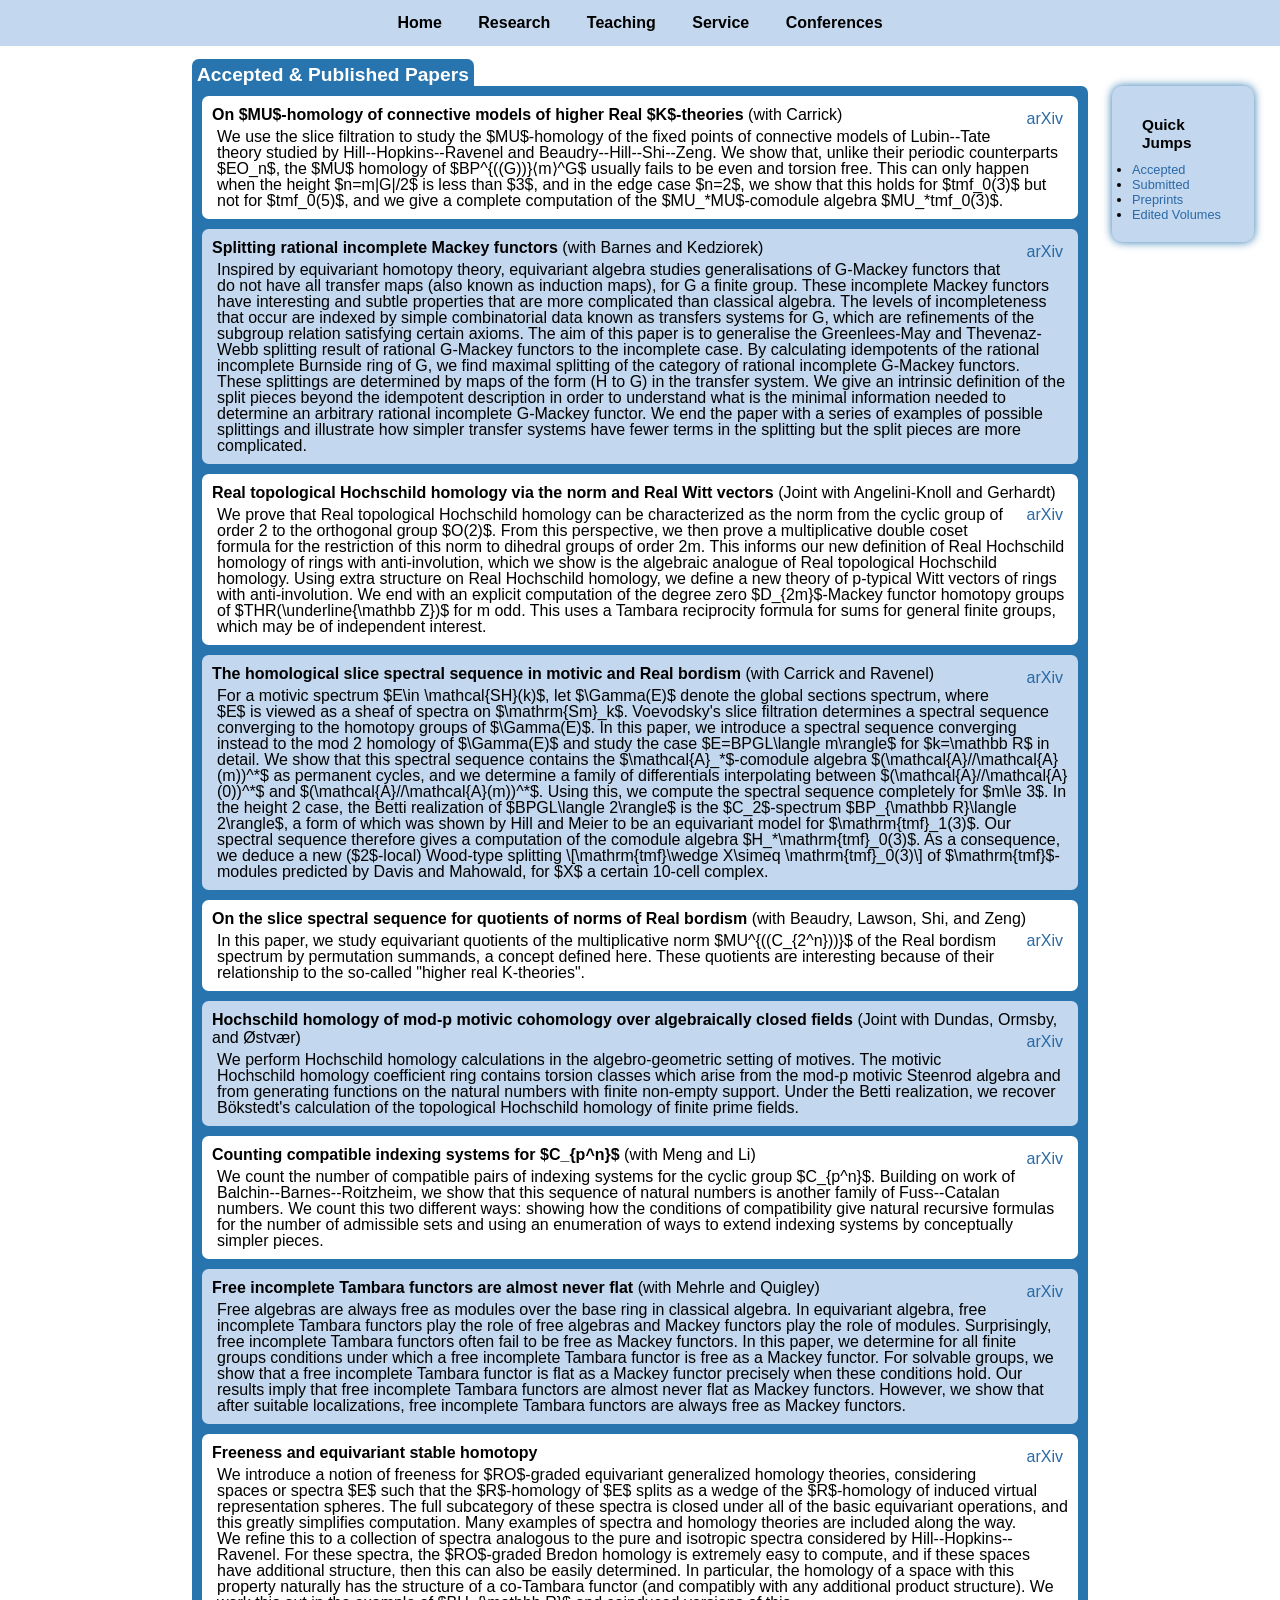
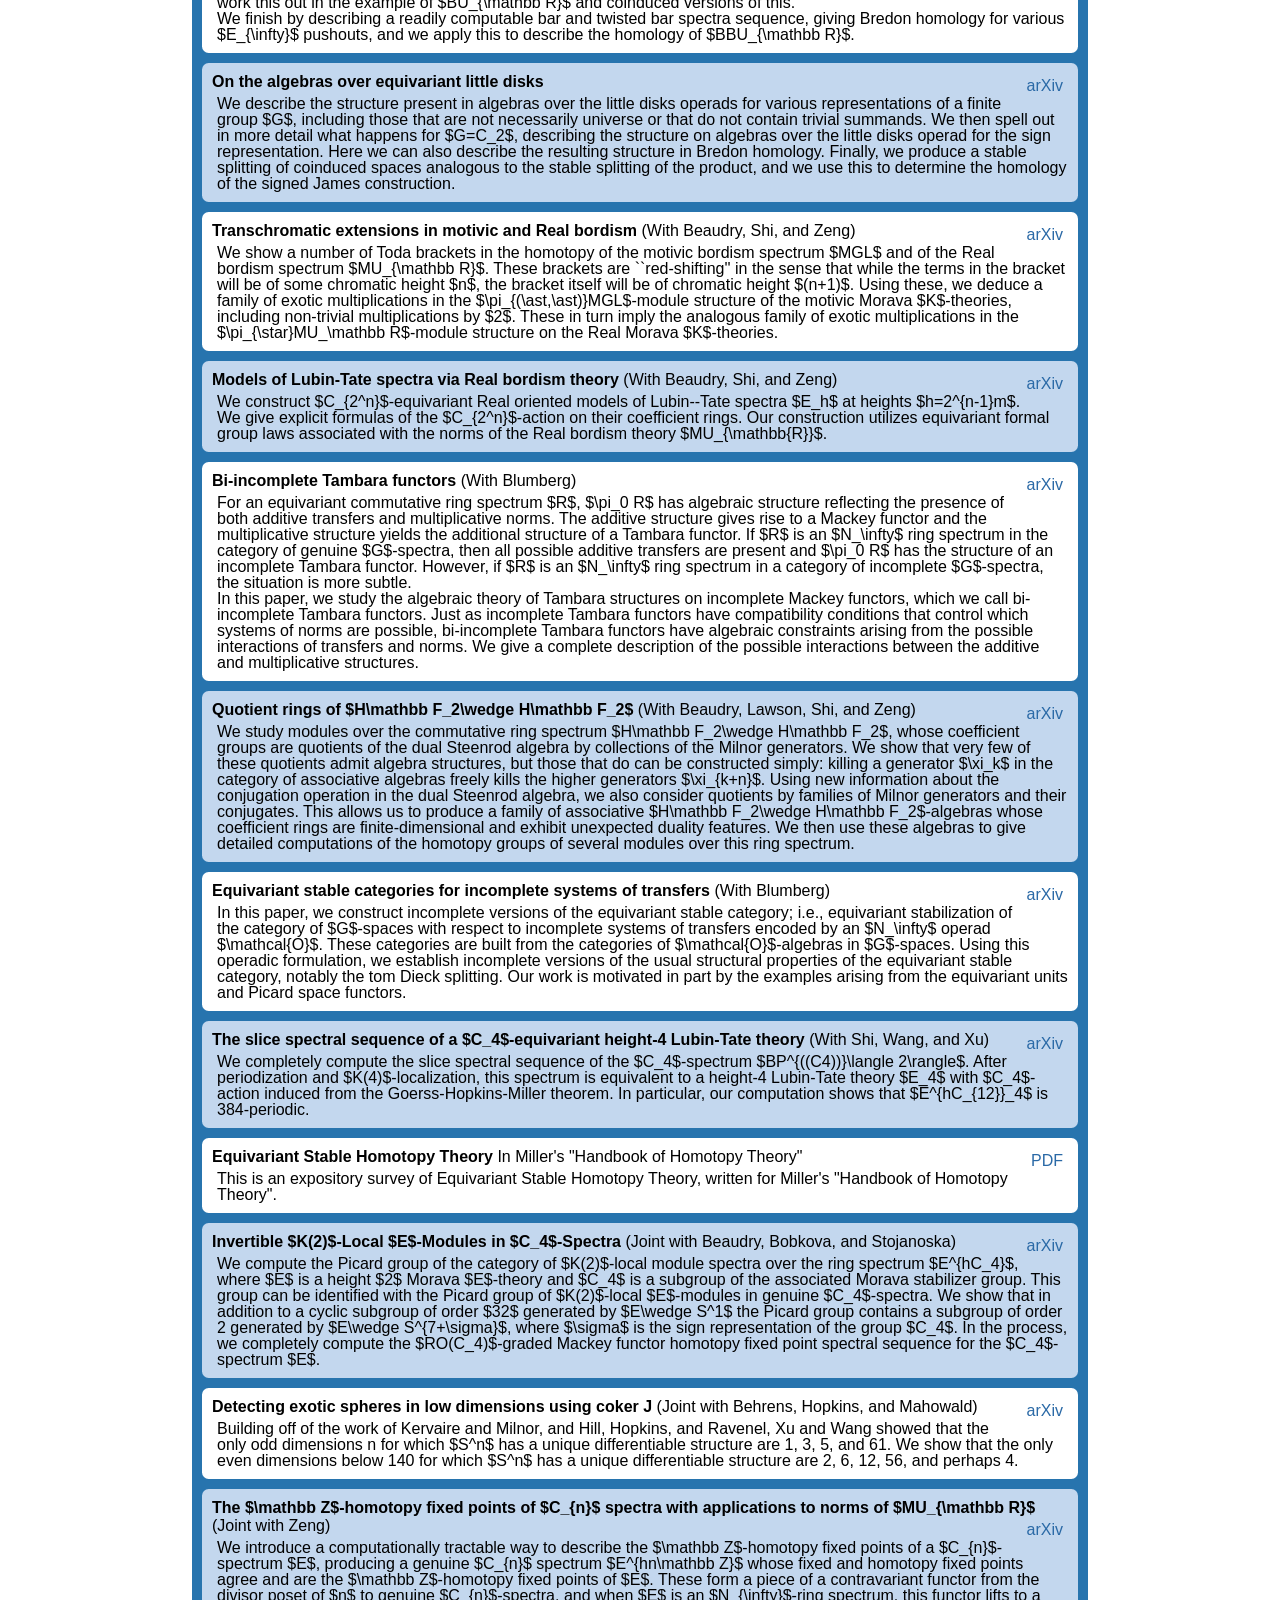
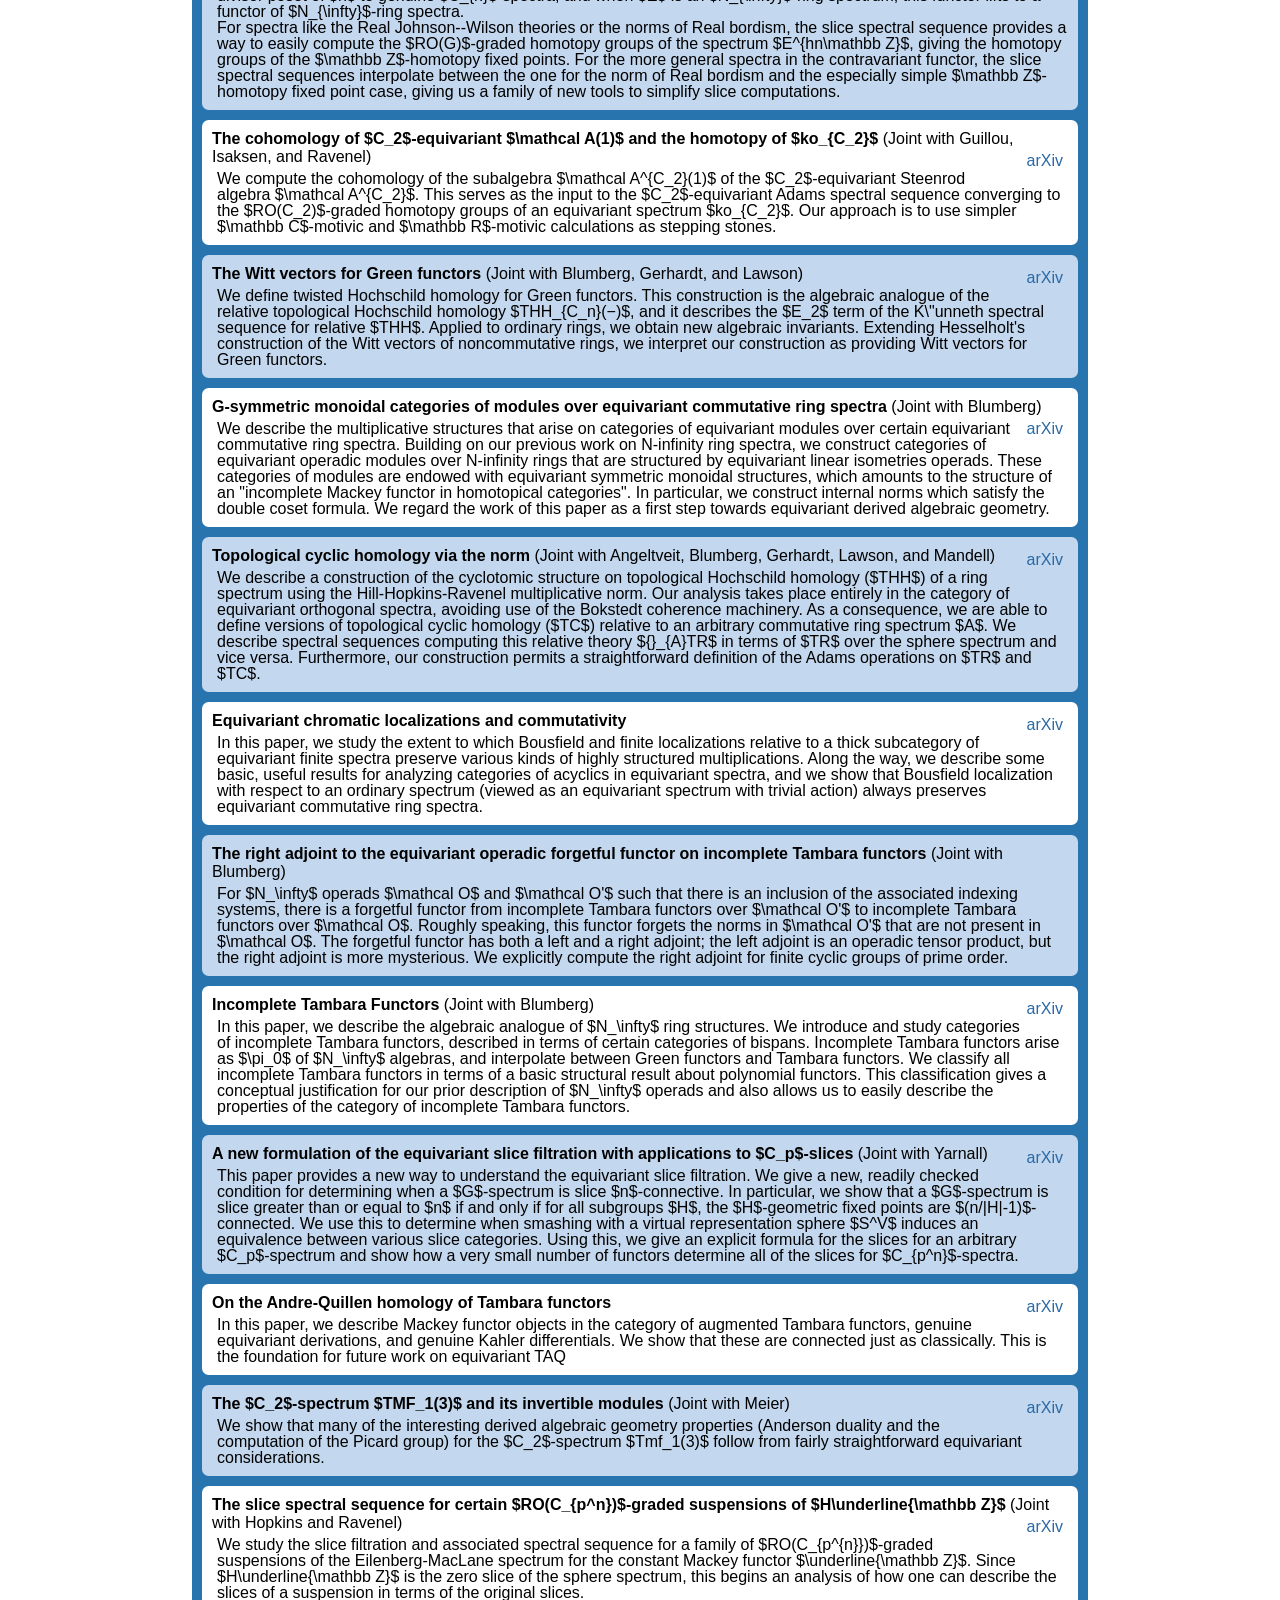
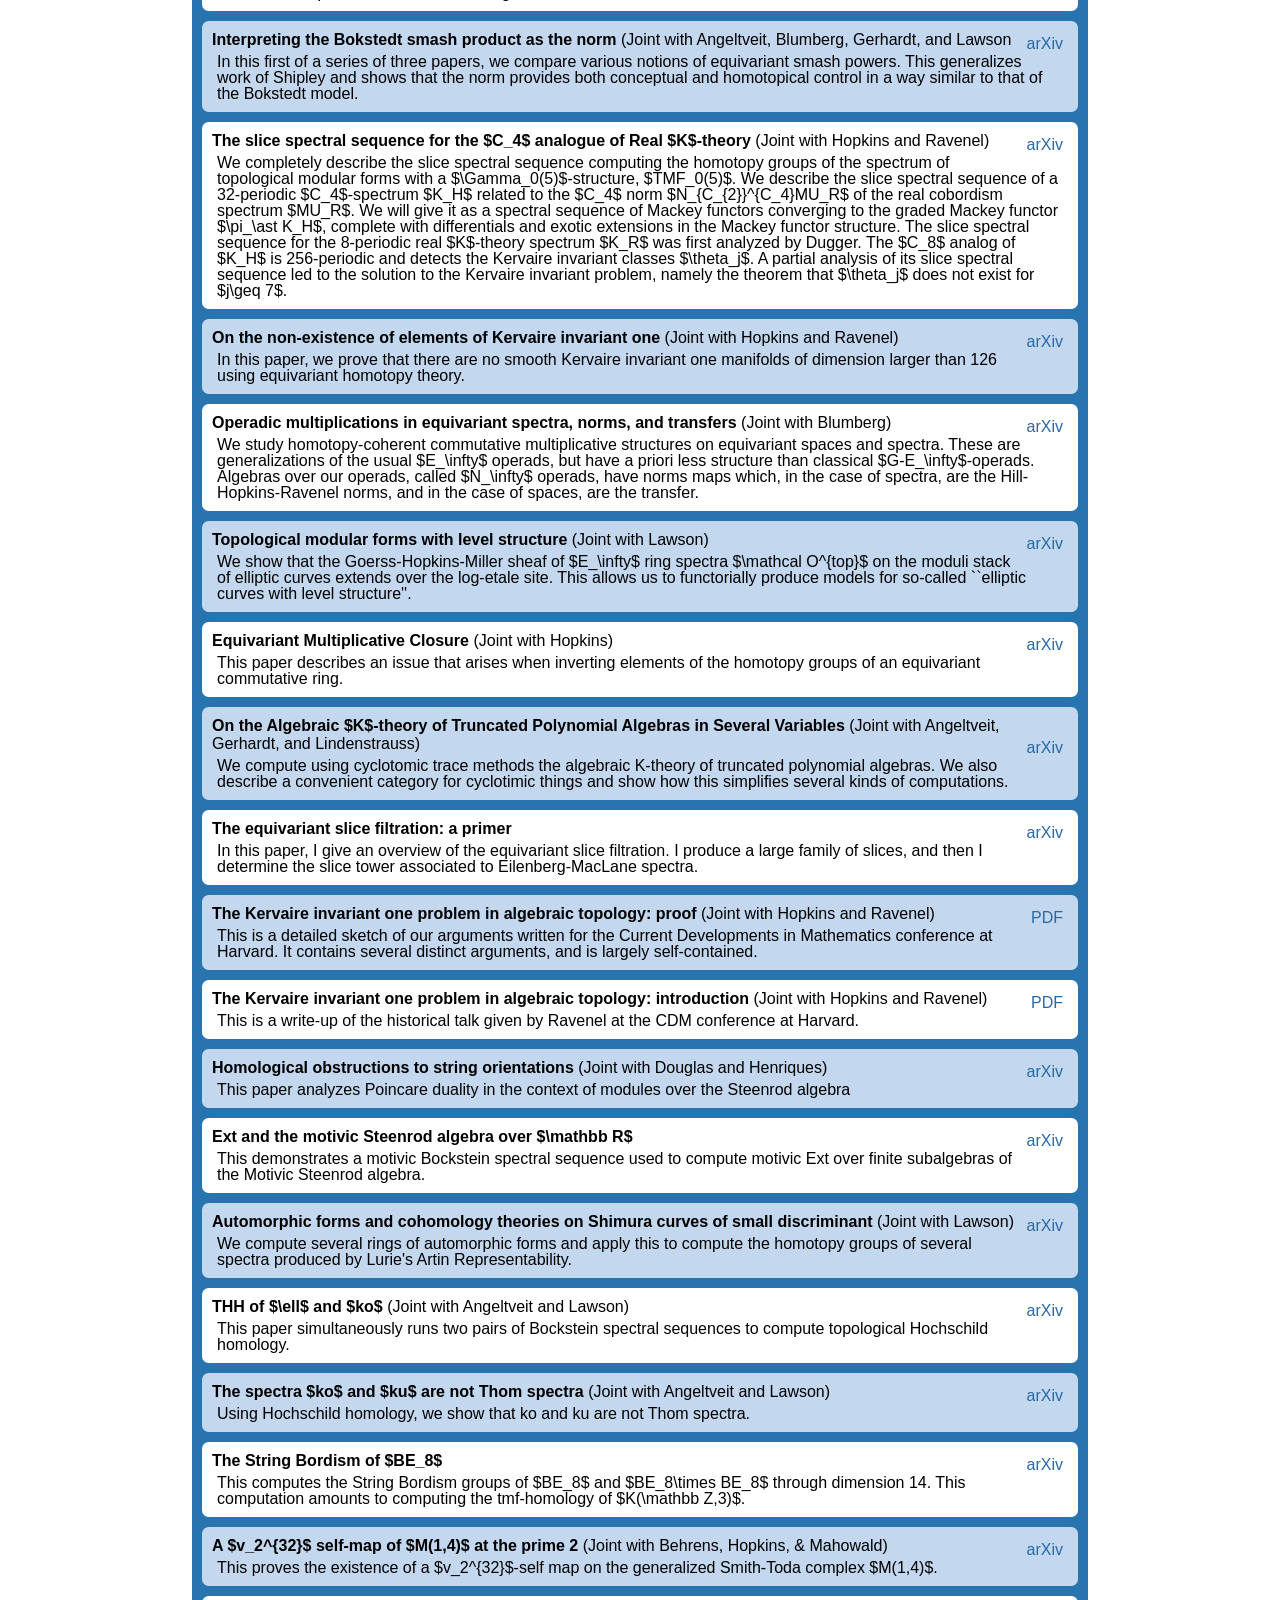
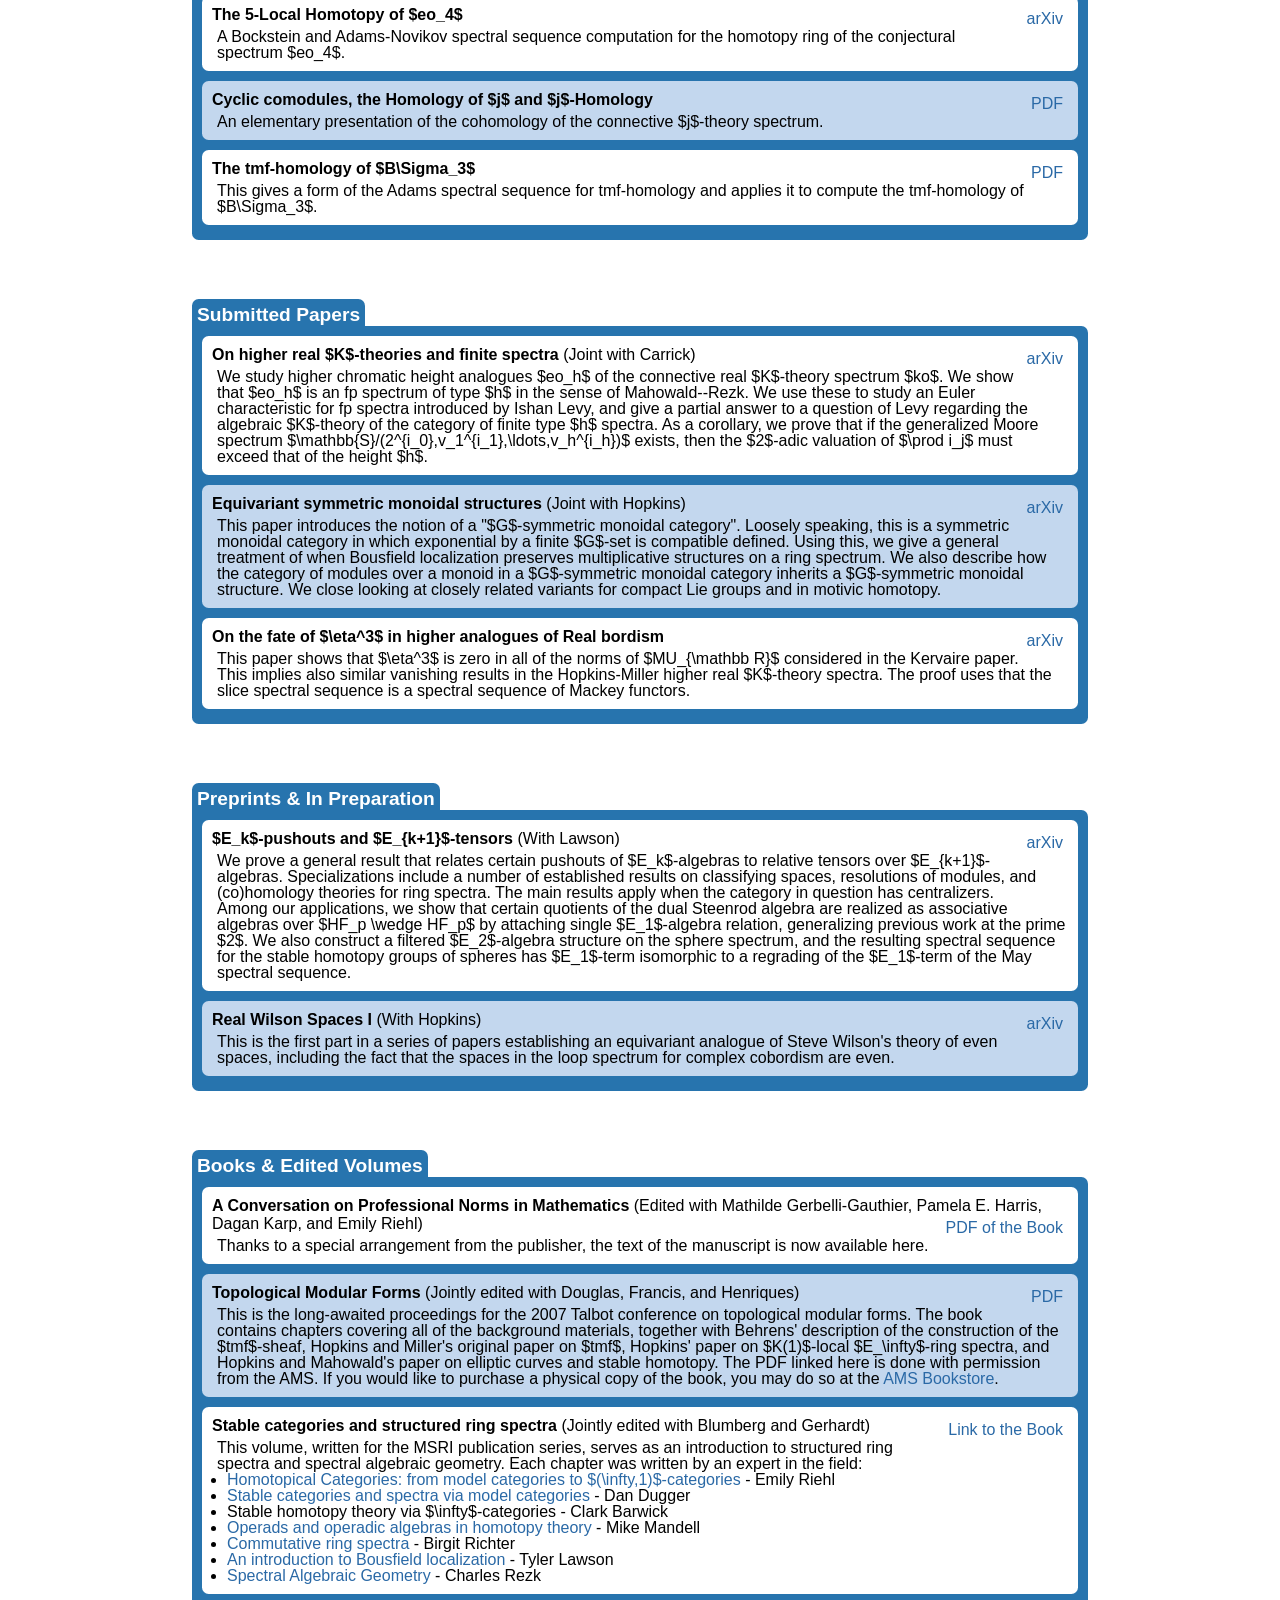
==== commit f67e3db4: "Fall update" ====
--- a/Research.html
+++ b/Research.html
@@ -35,6 +35,40 @@
 <h1>Accepted &amp; Published Papers</h1>
 <div class="Papers">
 
+    <article>
+      <header>
+        <h1>On $MU$-homology of connective models of higher Real $K$-theories</h1>
+        <h2>(with Carrick)</h2>
+        <a href="https://arxiv.org/abs/2411.02326">arXiv</a>
+      </header>
+      <p>
+      We use the slice filtration to study the $MU$-homology of the fixed points of connective models of Lubin--Tate theory studied by Hill--Hopkins--Ravenel and Beaudry--Hill--Shi--Zeng. We show that, unlike their periodic counterparts $EO_n$, the $MU$ homology of $BP^{((G))}⟨m⟩^G$ usually fails to be even and torsion free. This can only happen when the height $n=m|G|/2$ is less than $3$, and in the edge case $n=2$, we show that this holds for $tmf_0(3)$ but not for $tmf_0(5)$, and we give a complete computation of the $MU_*MU$-comodule algebra $MU_*tmf_0(3)$.
+      </p>
+    </article>
+
+    <article>
+      <header>
+        <h1>Splitting rational incomplete Mackey functors</h1>
+        <h2>(with Barnes and Kedziorek)</h2>
+        <a href="https://arxiv.org/abs/2410.10962">arXiv</a>
+      </header>
+      <p>
+      Inspired by equivariant homotopy theory, equivariant algebra studies generalisations of G-Mackey functors that do not have all transfer maps (also known as induction maps), for G a finite group. These incomplete Mackey functors have interesting and subtle properties that are more complicated than classical algebra. The levels of incompleteness that occur are indexed by simple combinatorial data known as transfers systems for G, which are refinements of the subgroup relation satisfying certain axioms. The aim of this paper is to generalise the Greenlees-May and Thevenaz-Webb splitting result of rational G-Mackey functors to the incomplete case.
+      
+      By calculating idempotents of the rational incomplete Burnside ring of G, we find maximal splitting of the category of rational incomplete G-Mackey functors. These splittings are determined by maps of the form (H to G) in the transfer system. We give an intrinsic definition of the split pieces beyond the idempotent description in order to understand what is the minimal information needed to determine an arbitrary rational incomplete G-Mackey functor. We end the paper with a series of examples of possible splittings and illustrate how simpler transfer systems have fewer terms in the splitting but the split pieces are more complicated.
+      </p>
+    </article>
+
+    <article>
+        <header>
+            <h1>Real topological Hochschild homology via the norm and Real Witt vectors</h1>
+            <h2>(Joint with Angelini-Knoll and Gerhardt)</h2>
+            <a href="https://arxiv.org/abs/2111.06970">arXiv</a>
+        </header>
+        <p>
+            We prove that Real topological Hochschild homology can be characterized as the norm from the cyclic group of order 2 to the orthogonal group $O(2)$. From this perspective, we then prove a multiplicative double coset formula for the restriction of this norm to dihedral groups of order 2m. This informs our new definition of Real Hochschild homology of rings with anti-involution, which we show is the algebraic analogue of Real topological Hochschild homology. Using extra structure on Real Hochschild homology, we define a new theory of p-typical Witt vectors of rings with anti-involution. We end with an explicit computation of the degree zero $D_{2m}$-Mackey functor homotopy groups of $THR(\underline{\mathbb Z})$ for m odd. This uses a Tambara reciprocity formula for sums for general finite groups, which may be of independent interest.
+        </p>
+    </article>
 
 <article>
 <header>
@@ -611,38 +645,14 @@
 <div class="Papers">
 
 <article>
-  <header>
-    <h1>On $MU$-homology of connective models of higher Real $K$-theories</h1>
-    <h2>(with Carrick)</h2>
-    <a href="https://arxiv.org/abs/2411.02326">arXiv</a>
-  </header>
-  <p>
-  We use the slice filtration to study the $MU$-homology of the fixed points of connective models of Lubin--Tate theory studied by Hill--Hopkins--Ravenel and Beaudry--Hill--Shi--Zeng. We show that, unlike their periodic counterparts $EO_n$, the $MU$ homology of $BP^{((G))}⟨m⟩^G$ usually fails to be even and torsion free. This can only happen when the height $n=m|G|/2$ is less than $3$, and in the edge case $n=2$, we show that this holds for $tmf_0(3)$ but not for $tmf_0(5)$, and we give a complete computation of the $MU_*MU$-comodule algebra $MU_*tmf_0(3)$.
-  </p>
-</article>
-
-<article>
-  <header>
-    <h1>Splitting rational incomplete Mackey functors</h1>
-    <h2>(with Barnes and Kedziorek)</h2>
-    <a href="https://arxiv.org/abs/2410.10962">arXiv</a>
-  </header>
-  <p>
-  Inspired by equivariant homotopy theory, equivariant algebra studies generalisations of G-Mackey functors that do not have all transfer maps (also known as induction maps), for G a finite group. These incomplete Mackey functors have interesting and subtle properties that are more complicated than classical algebra. The levels of incompleteness that occur are indexed by simple combinatorial data known as transfers systems for G, which are refinements of the subgroup relation satisfying certain axioms. The aim of this paper is to generalise the Greenlees-May and Thevenaz-Webb splitting result of rational G-Mackey functors to the incomplete case.
-  
-  By calculating idempotents of the rational incomplete Burnside ring of G, we find maximal splitting of the category of rational incomplete G-Mackey functors. These splittings are determined by maps of the form (H to G) in the transfer system. We give an intrinsic definition of the split pieces beyond the idempotent description in order to understand what is the minimal information needed to determine an arbitrary rational incomplete G-Mackey functor. We end the paper with a series of examples of possible splittings and illustrate how simpler transfer systems have fewer terms in the splitting but the split pieces are more complicated.
-  </p>
-</article>
-
-<article>
-	<header>
-		<h1>Real topological Hochschild homology via the norm and Real Witt vectors</h1>
-		<h2>(Joint with Angelini-Knoll and Gerhardt)</h2>
-		<a href="https://arxiv.org/abs/2111.06970">arXiv</a>
-	</header>
-	<p>
-		We prove that Real topological Hochschild homology can be characterized as the norm from the cyclic group of order 2 to the orthogonal group $O(2)$. From this perspective, we then prove a multiplicative double coset formula for the restriction of this norm to dihedral groups of order 2m. This informs our new definition of Real Hochschild homology of rings with anti-involution, which we show is the algebraic analogue of Real topological Hochschild homology. Using extra structure on Real Hochschild homology, we define a new theory of p-typical Witt vectors of rings with anti-involution. We end with an explicit computation of the degree zero $D_{2m}$-Mackey functor homotopy groups of $THR(\underline{\mathbb Z})$ for m odd. This uses a Tambara reciprocity formula for sums for general finite groups, which may be of independent interest. 
-	</p>
+    <header>
+        <h1>On higher real $K$-theories and finite spectra</h1>
+        <h2>(Joint with Carrick)</h2>
+        <a href="http://arxiv.org/abs/2507.07051">arXiv</a>
+    </header>
+    <p>
+    We study higher chromatic height analogues $eo_h$ of the connective real $K$-theory spectrum $ko$. We show that $eo_h$ is an fp spectrum of type $h$ in the sense of Mahowald--Rezk. We use these to study an Euler characteristic for fp spectra introduced by Ishan Levy, and give a partial answer to a question of Levy regarding the algebraic $K$-theory of the category of finite type $h$ spectra. As a corollary, we prove that if the generalized Moore spectrum $\mathbb{S}/(2^{i_0},v_1^{i_1},\ldots,v_h^{i_h})$ exists, then the $2$-adic valuation of $\prod i_j$ must exceed that of the height $h$.
+    </p>
 </article>
             
 <article>
@@ -766,7 +776,7 @@
             <li><a href="https://arxiv.org/abs/1912.13047">Operads and operadic algebras in homotopy theory</a> - Mike Mandell</li>
             <li><a href="https://arxiv.org/abs/1710.02328">Commutative ring spectra</a> - Birgit Richter</li>
             <li><a href="https://arxiv.org/abs/2002.03888">An introduction to Bousfield localization</a> - Tyler Lawson</li>
-            <li><a href="https://faculty.math.illinois.edu/~rezk/sag-chapter-web.pdf">Spectral Algebraic Geometry</a> - Charles Rezk</li>
+            <li><a href="https://rezk.web.illinois.edu/sag-chapter-web.pdf">Spectral Algebraic Geometry</a> - Charles Rezk</li>
         </ul>
     </article>
     </div>
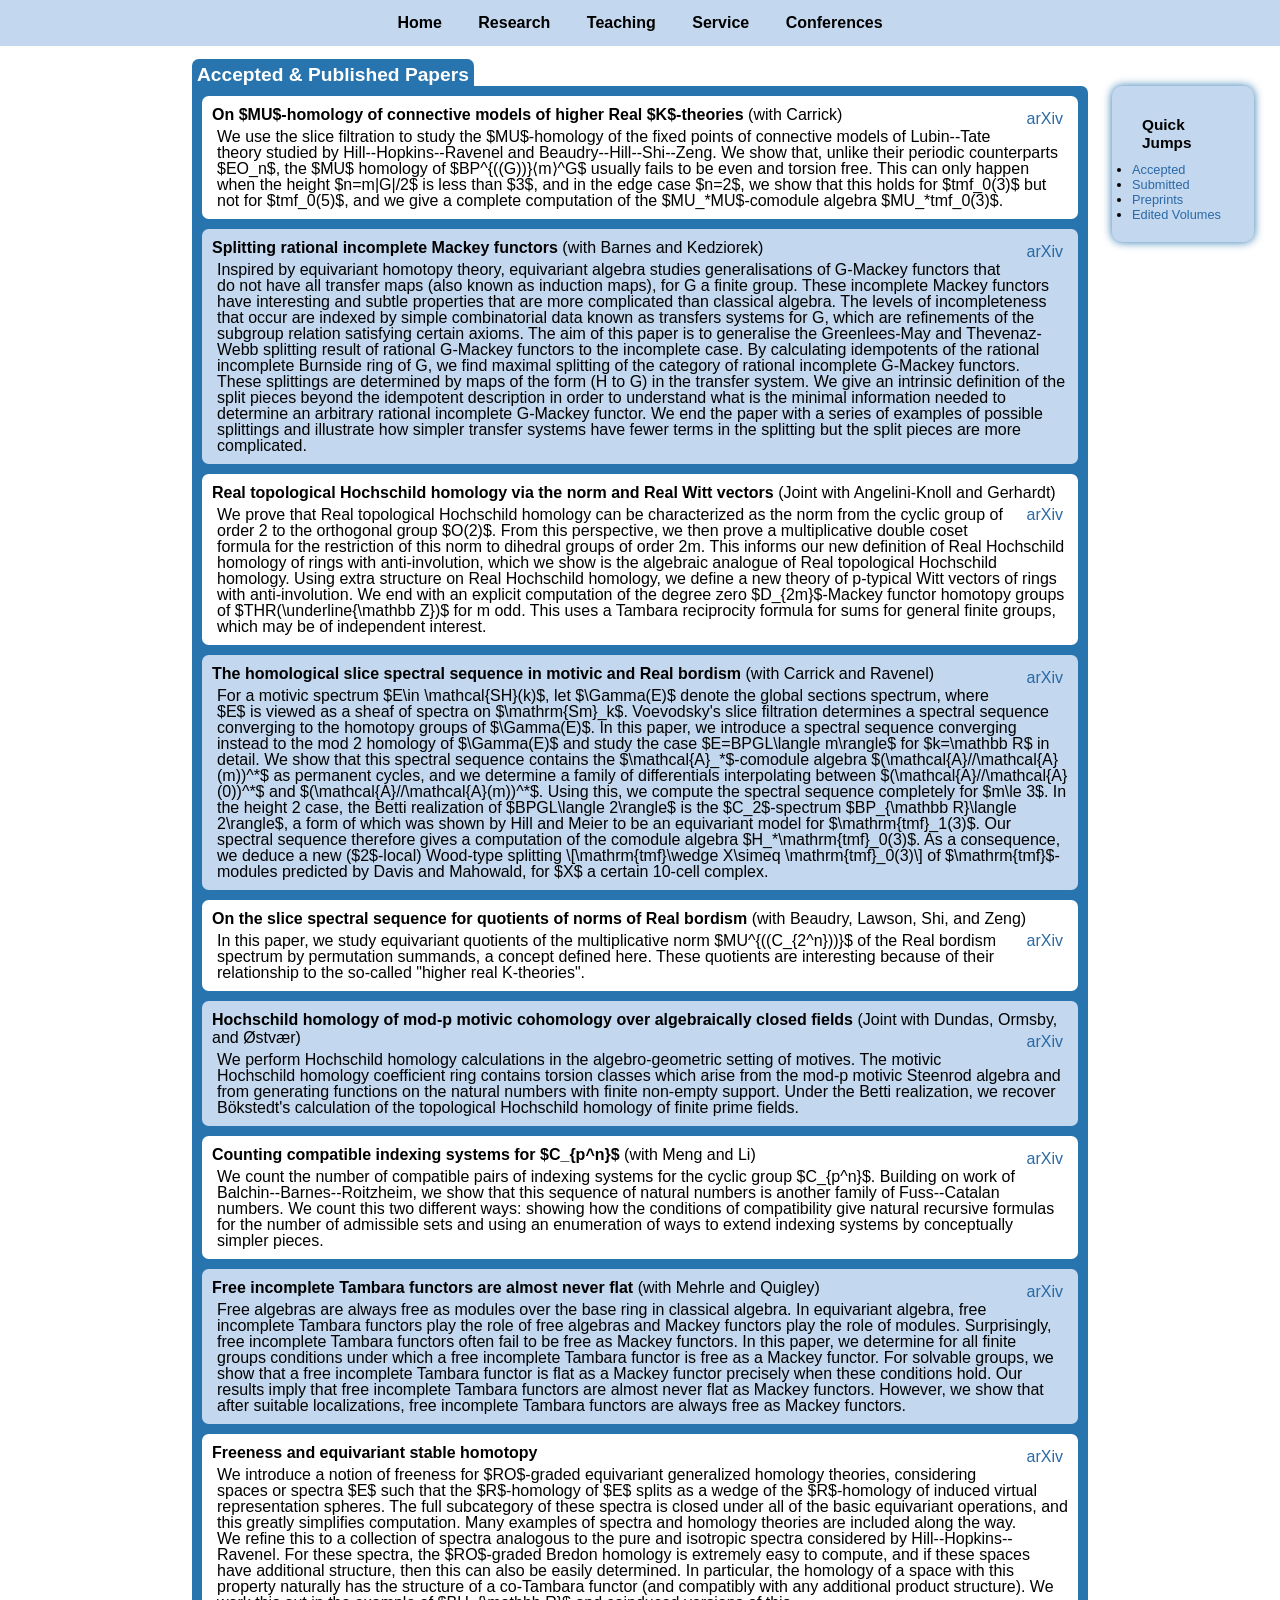
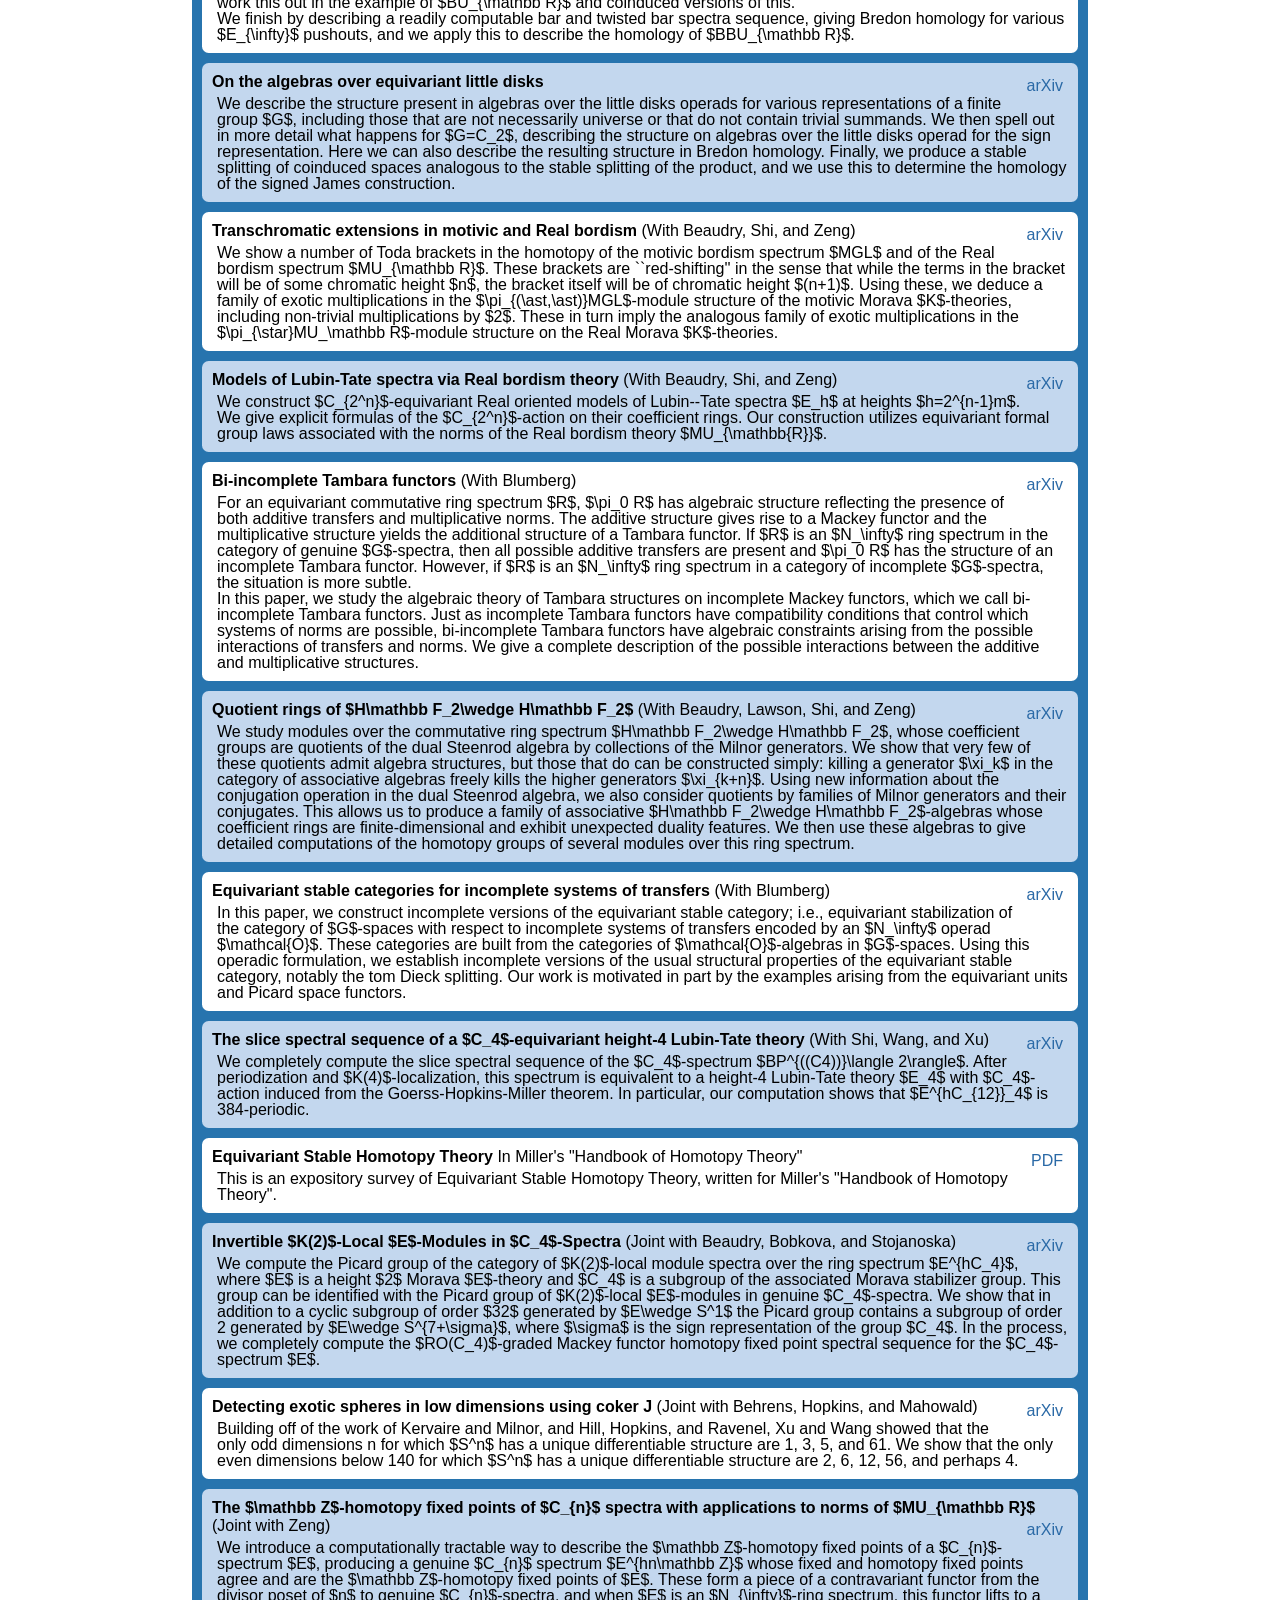
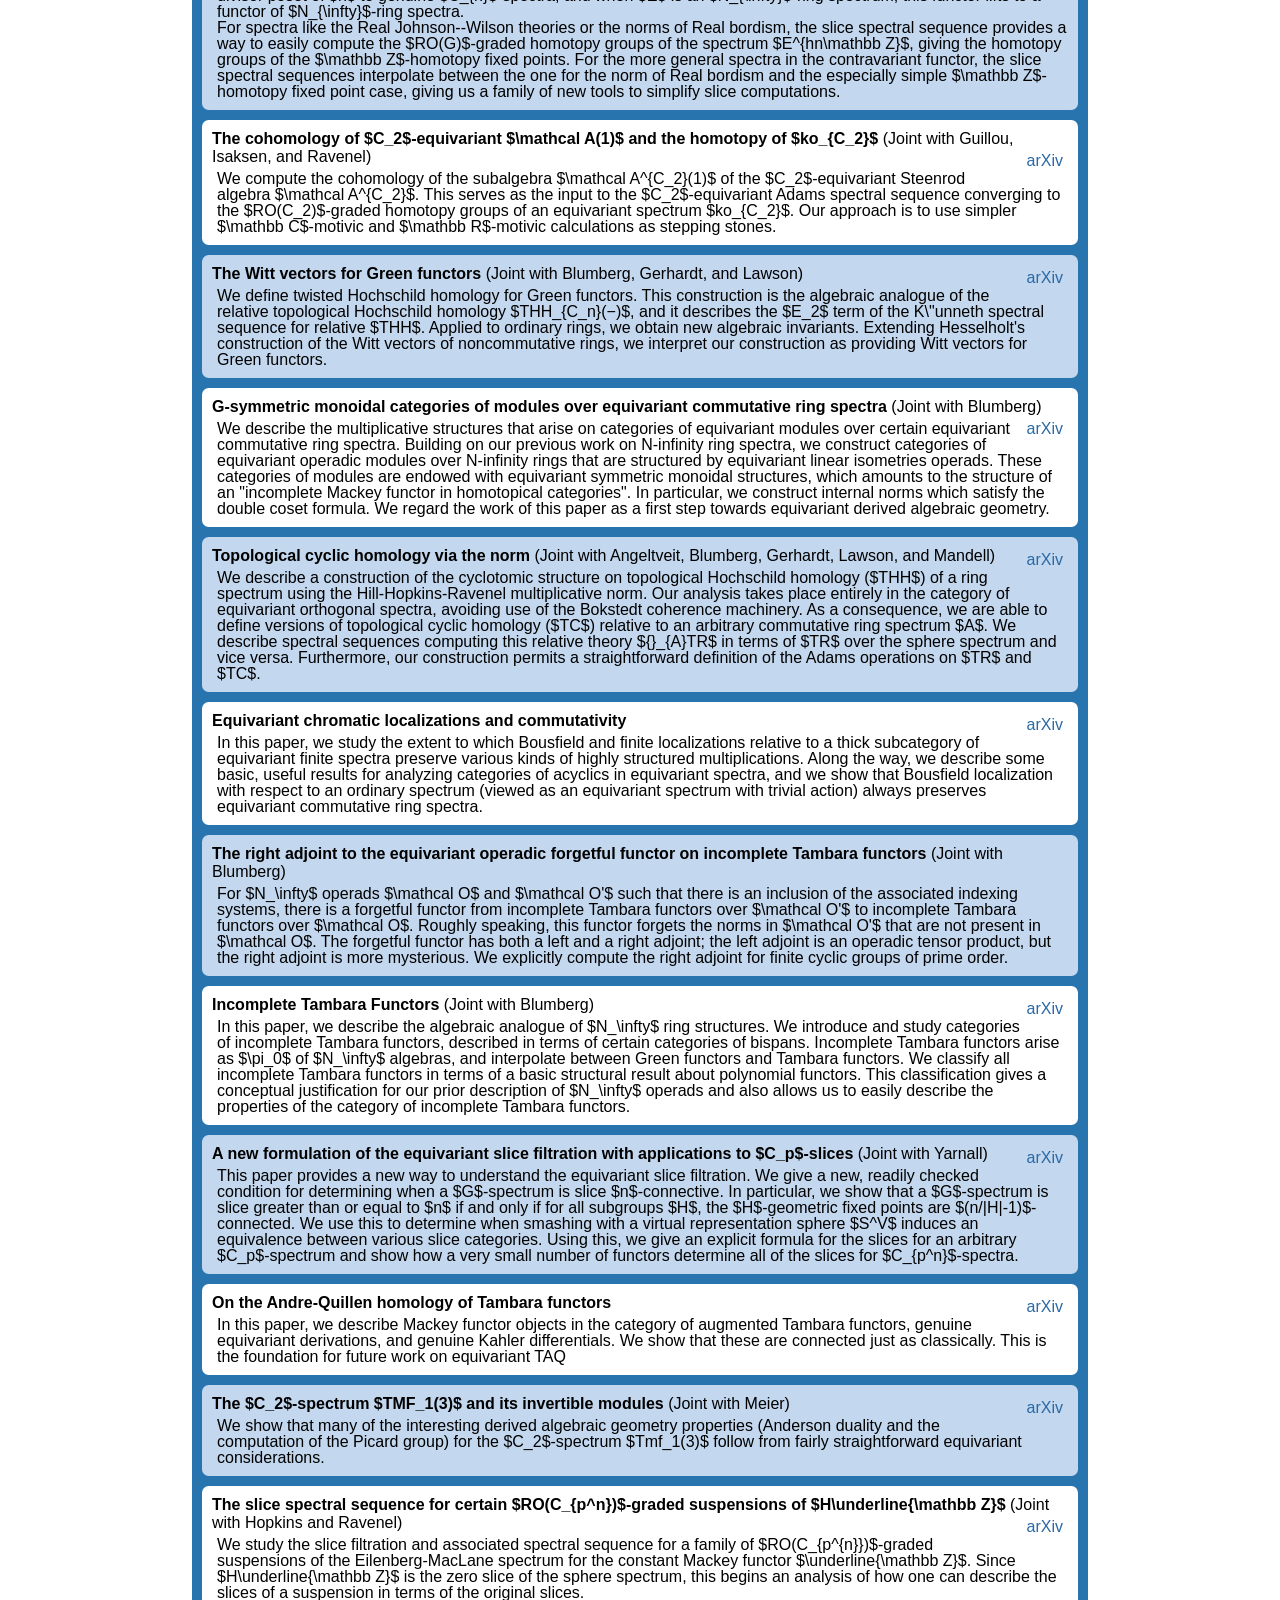
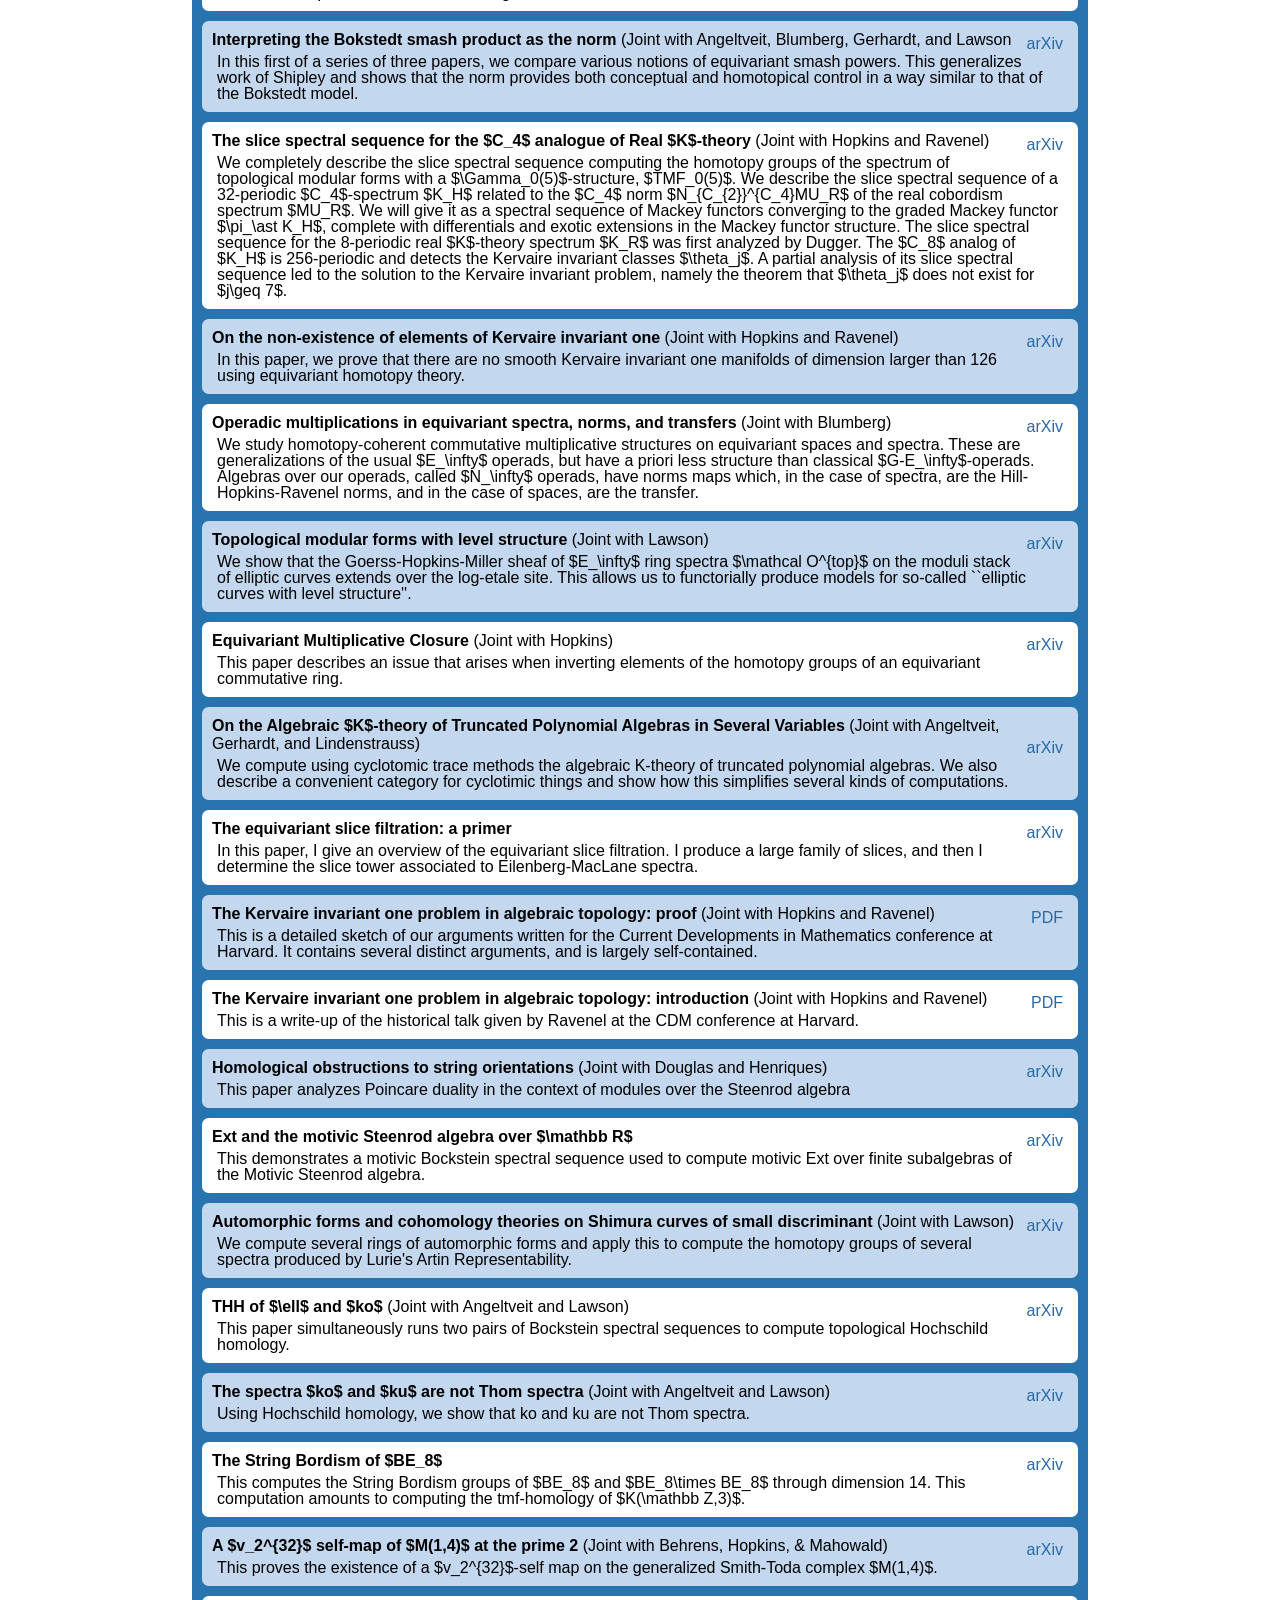
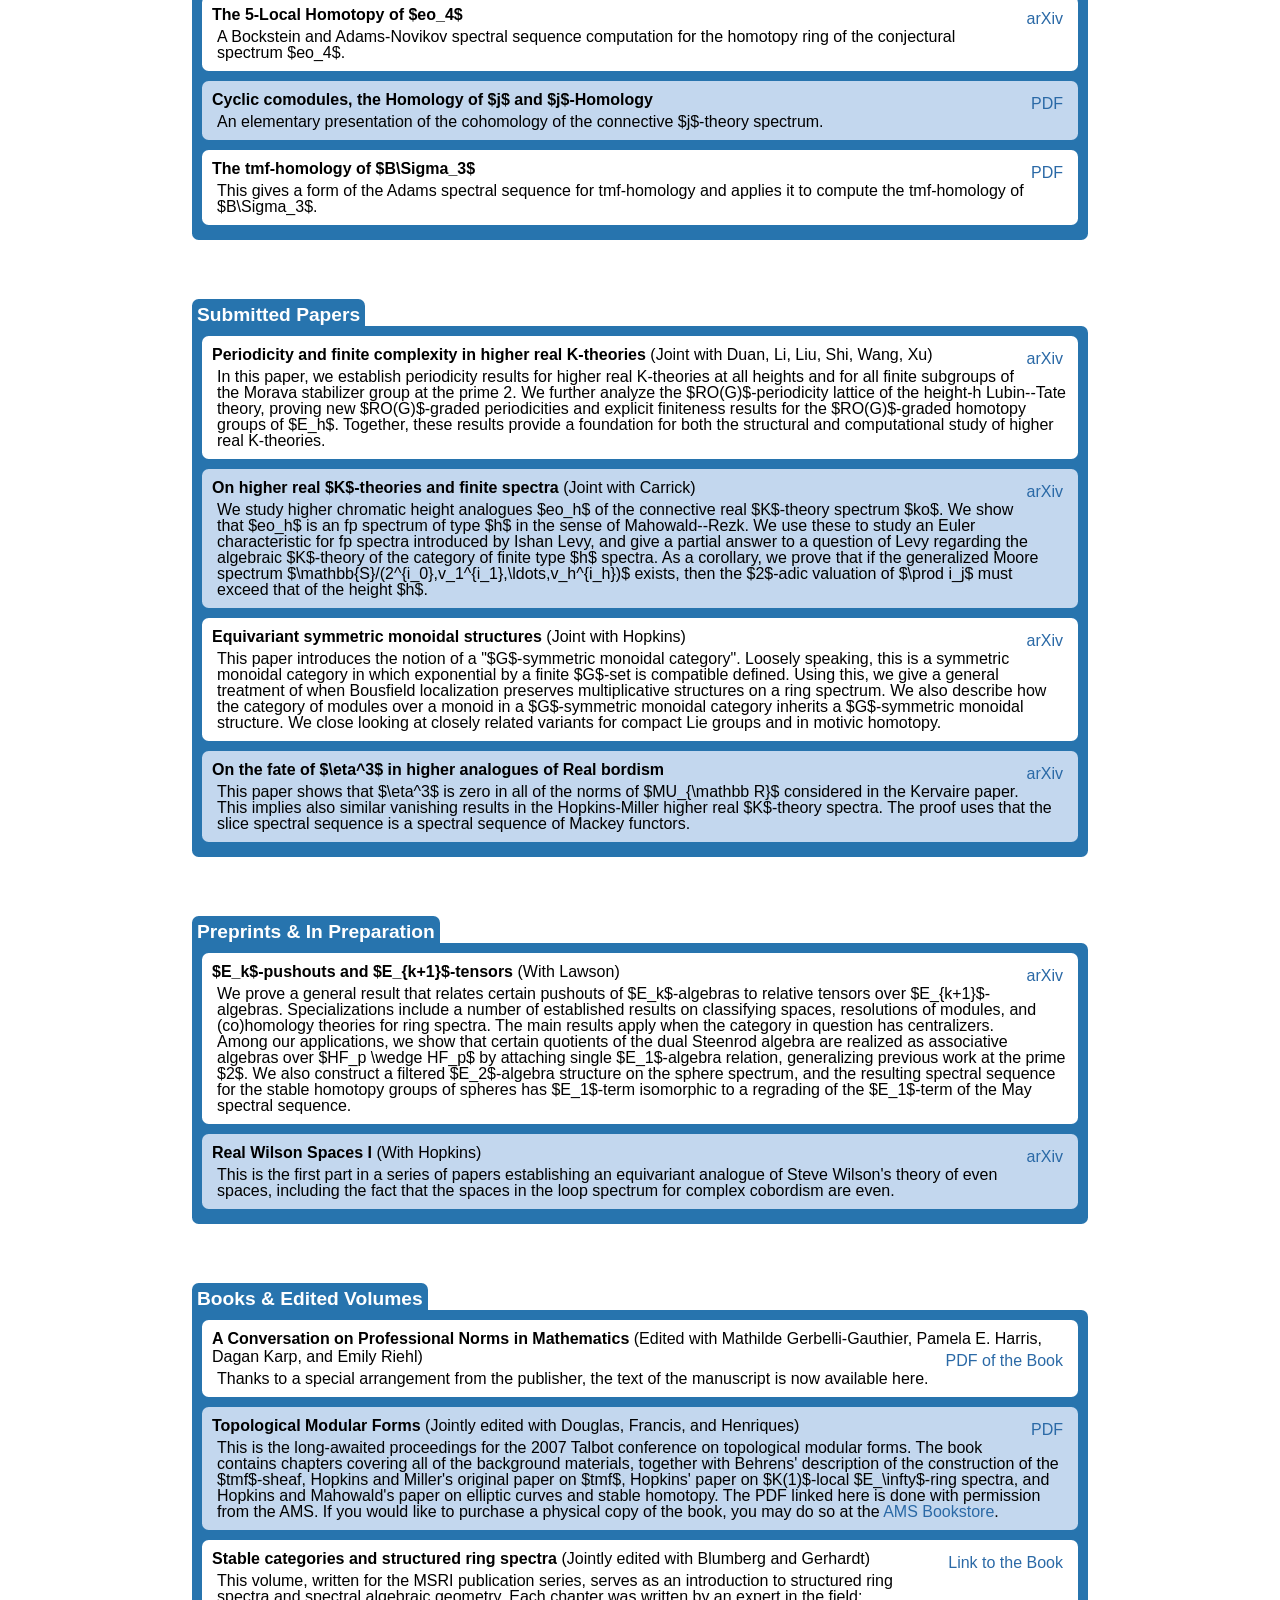
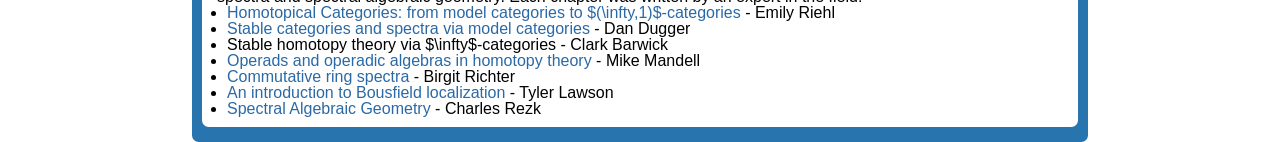
==== commit b3c86178: "Updating affiliation and paper" ====
--- a/Research.html
+++ b/Research.html
@@ -644,6 +644,17 @@
 <h1>Submitted Papers</h1>
 <div class="Papers">
 
+<article>
+    <header>
+        <h1>Periodicity and finite complexity in higher real K-theories</h1>
+        <h2>(Joint with Duan, Li, Liu, Shi, Wang, Xu)</h2>
+        <a href="https://arxiv.org/abs/2512.01161">arXiv</a>
+    </header>
+    <p>
+    In this paper, we establish periodicity results for higher real K-theories at all heights and for all finite subgroups of the Morava stabilizer group at the prime 2. We further analyze the $RO(G)$-periodicity lattice of the height-h Lubin--Tate theory, proving new $RO(G)$-graded periodicities and explicit finiteness results for the $RO(G)$-graded homotopy groups of $E_h$. Together, these results provide a foundation for both the structural and computational study of higher real K-theories. 
+    </p>
+</article>
+    
 <article>
     <header>
         <h1>On higher real $K$-theories and finite spectra</h1>
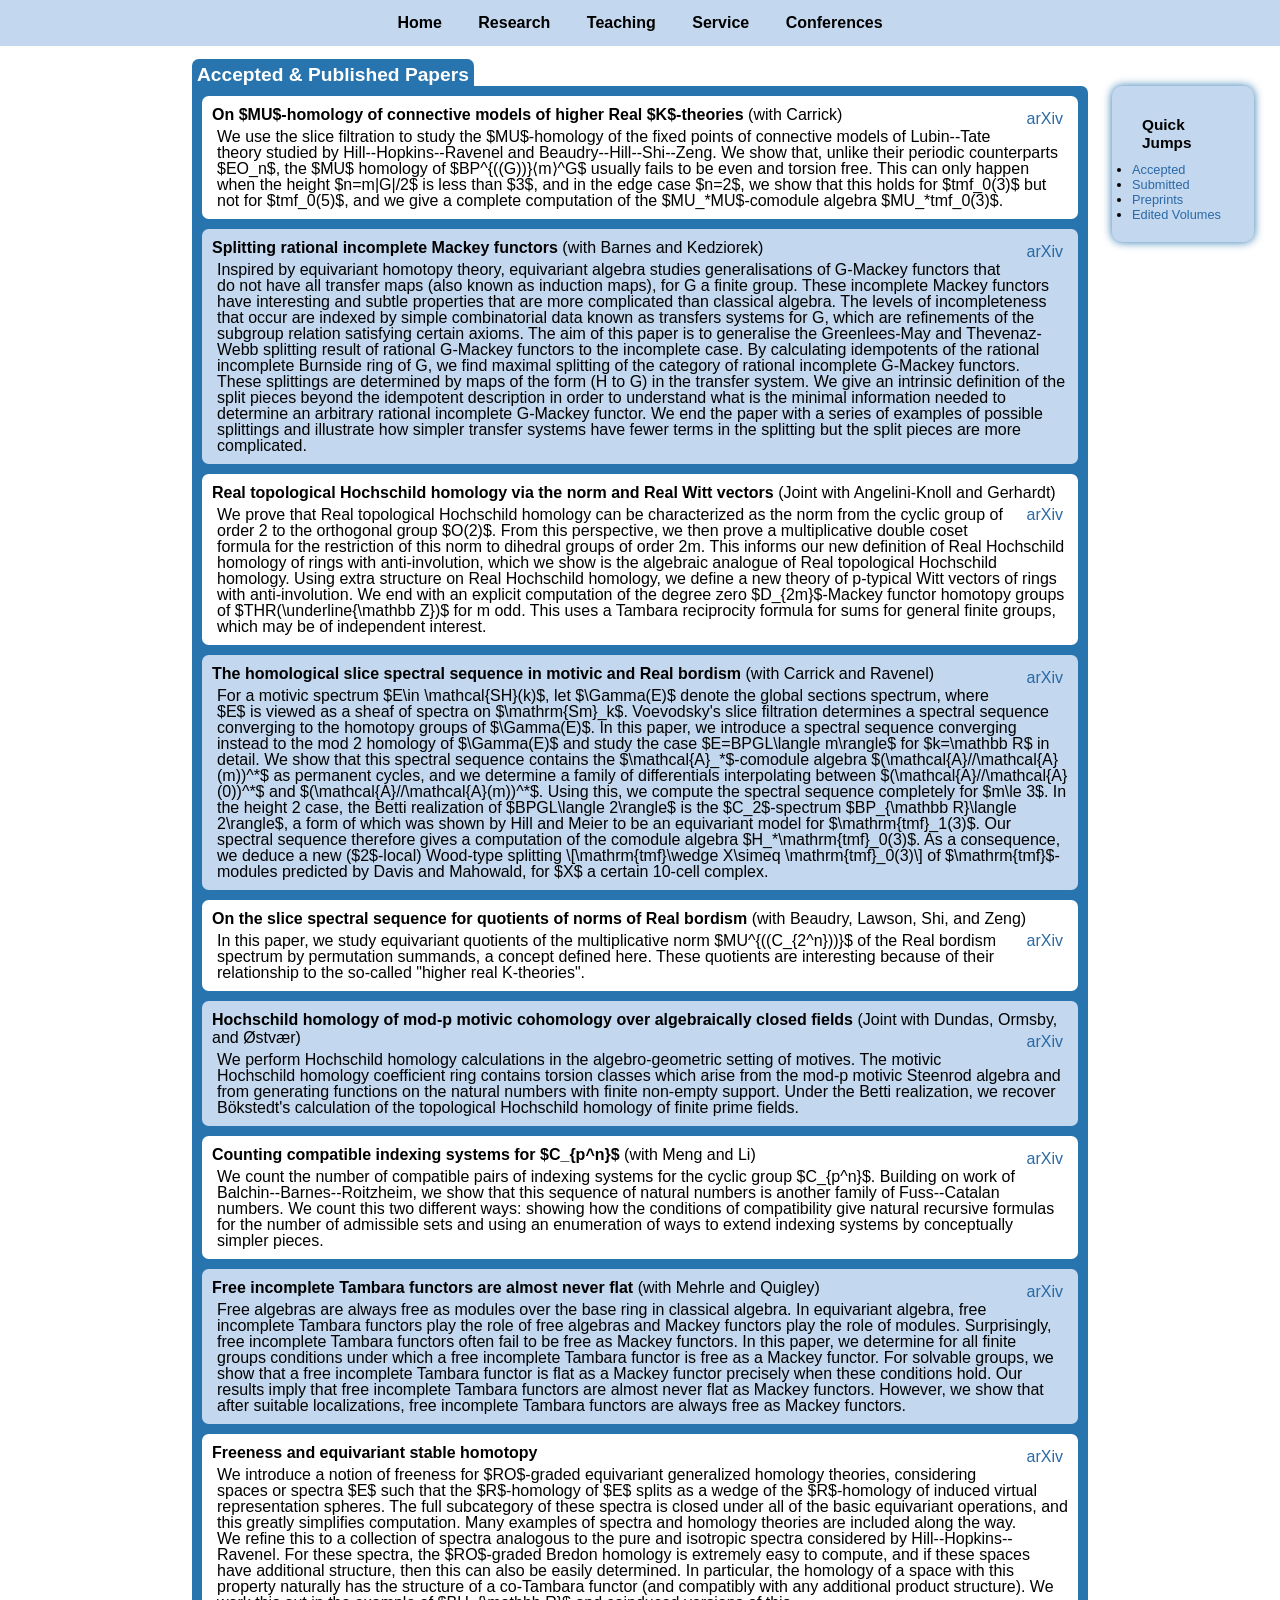
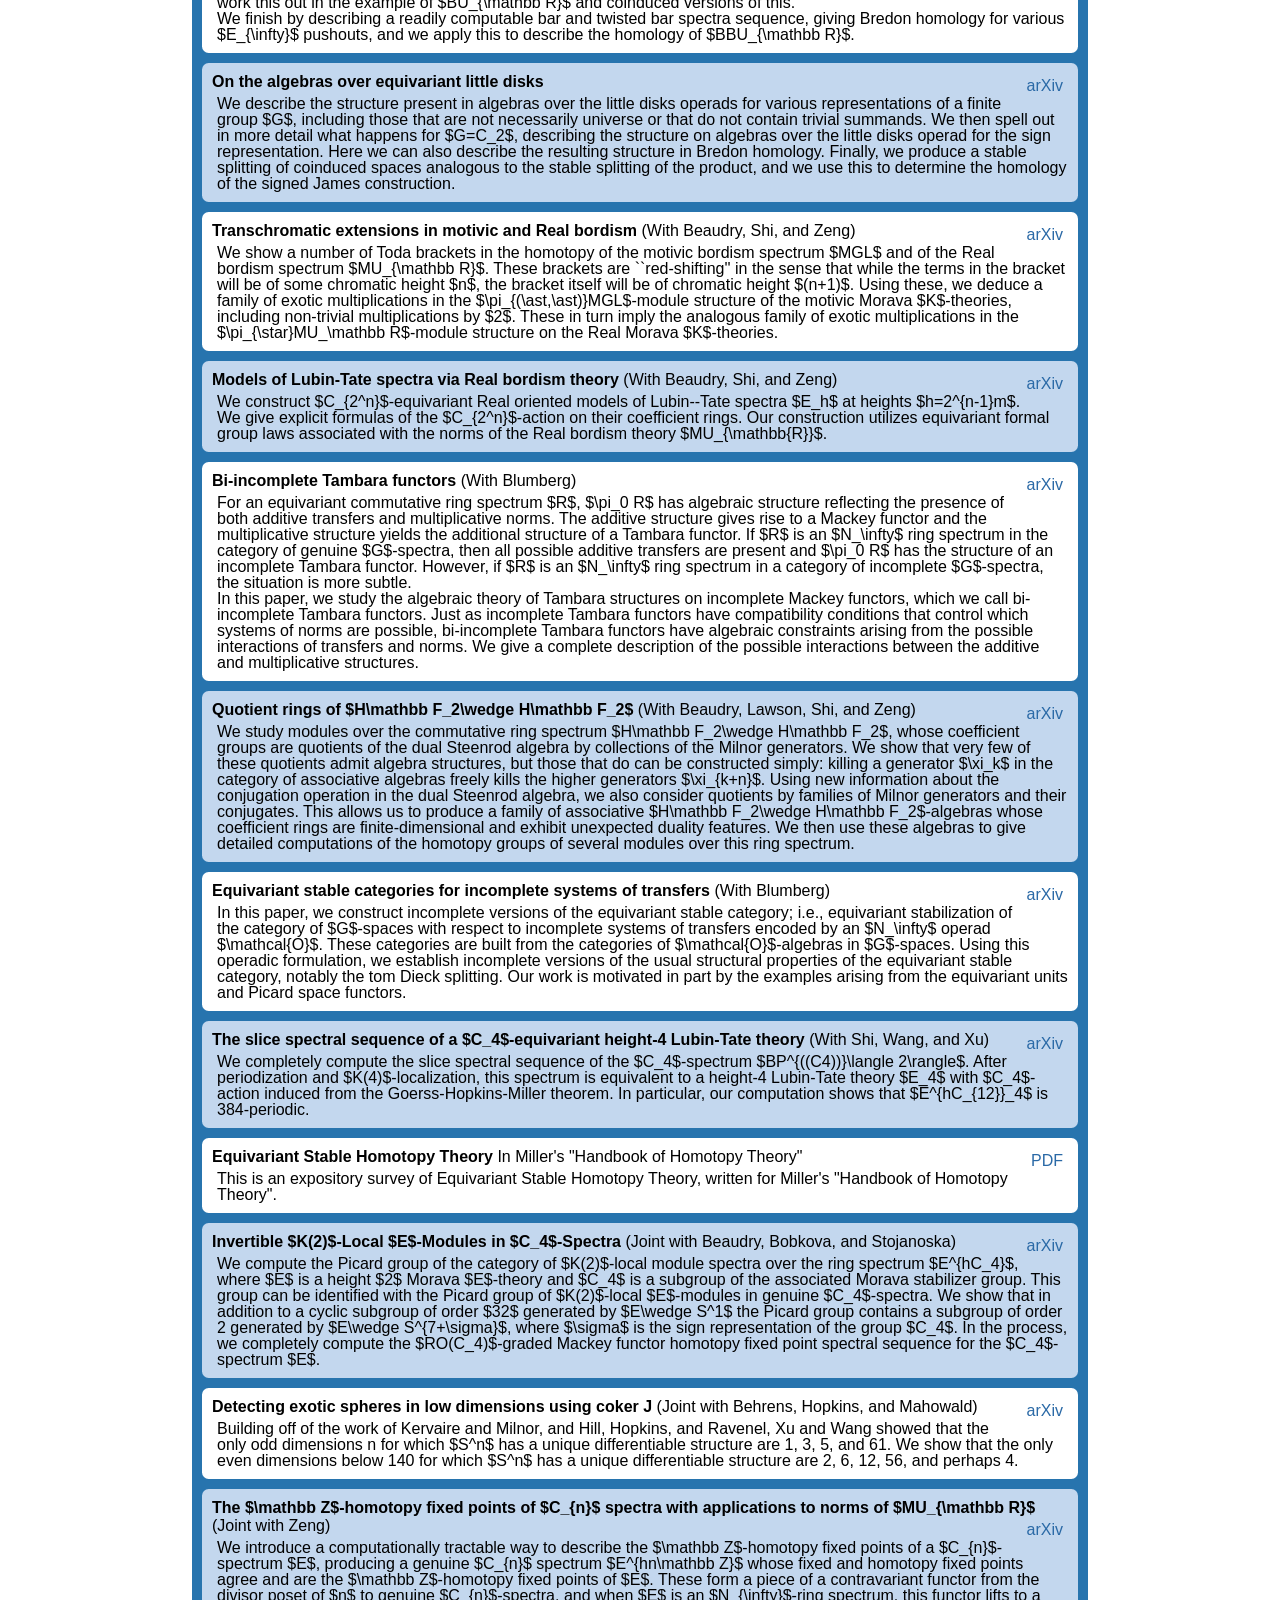
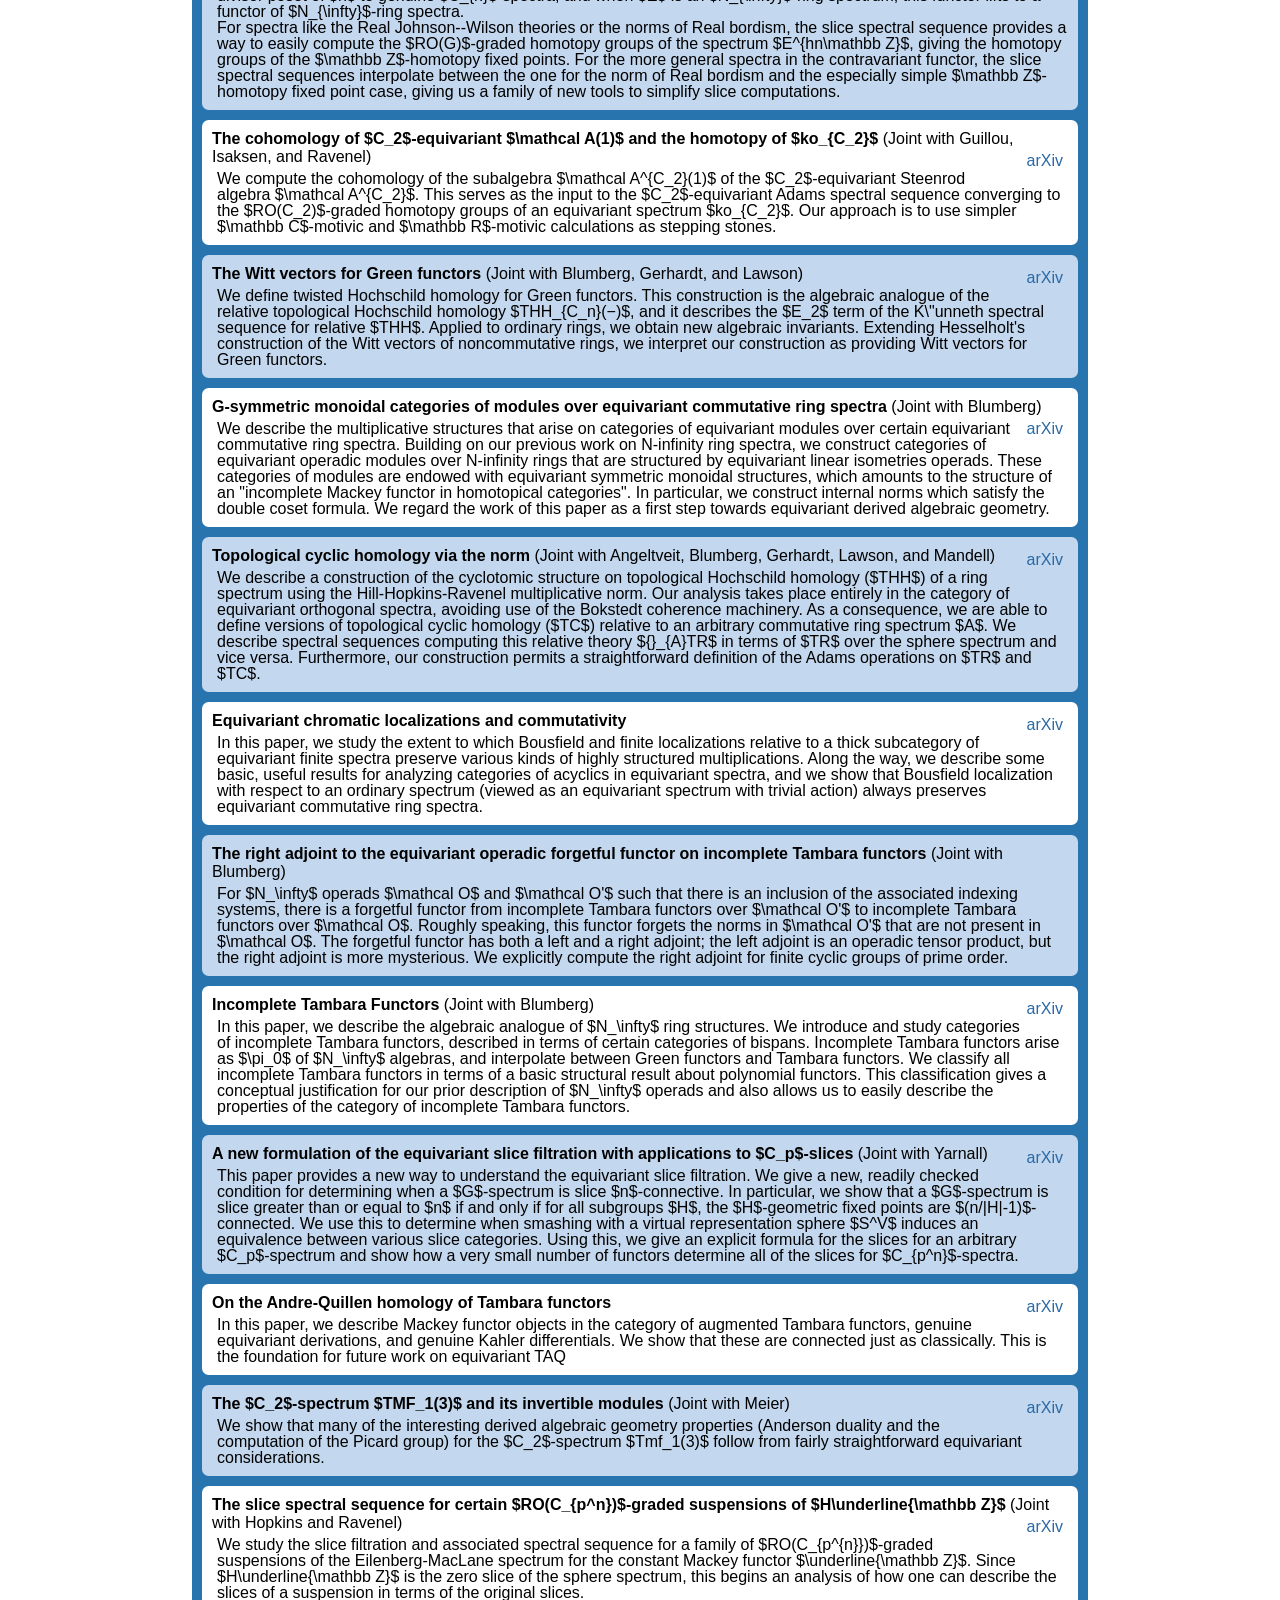
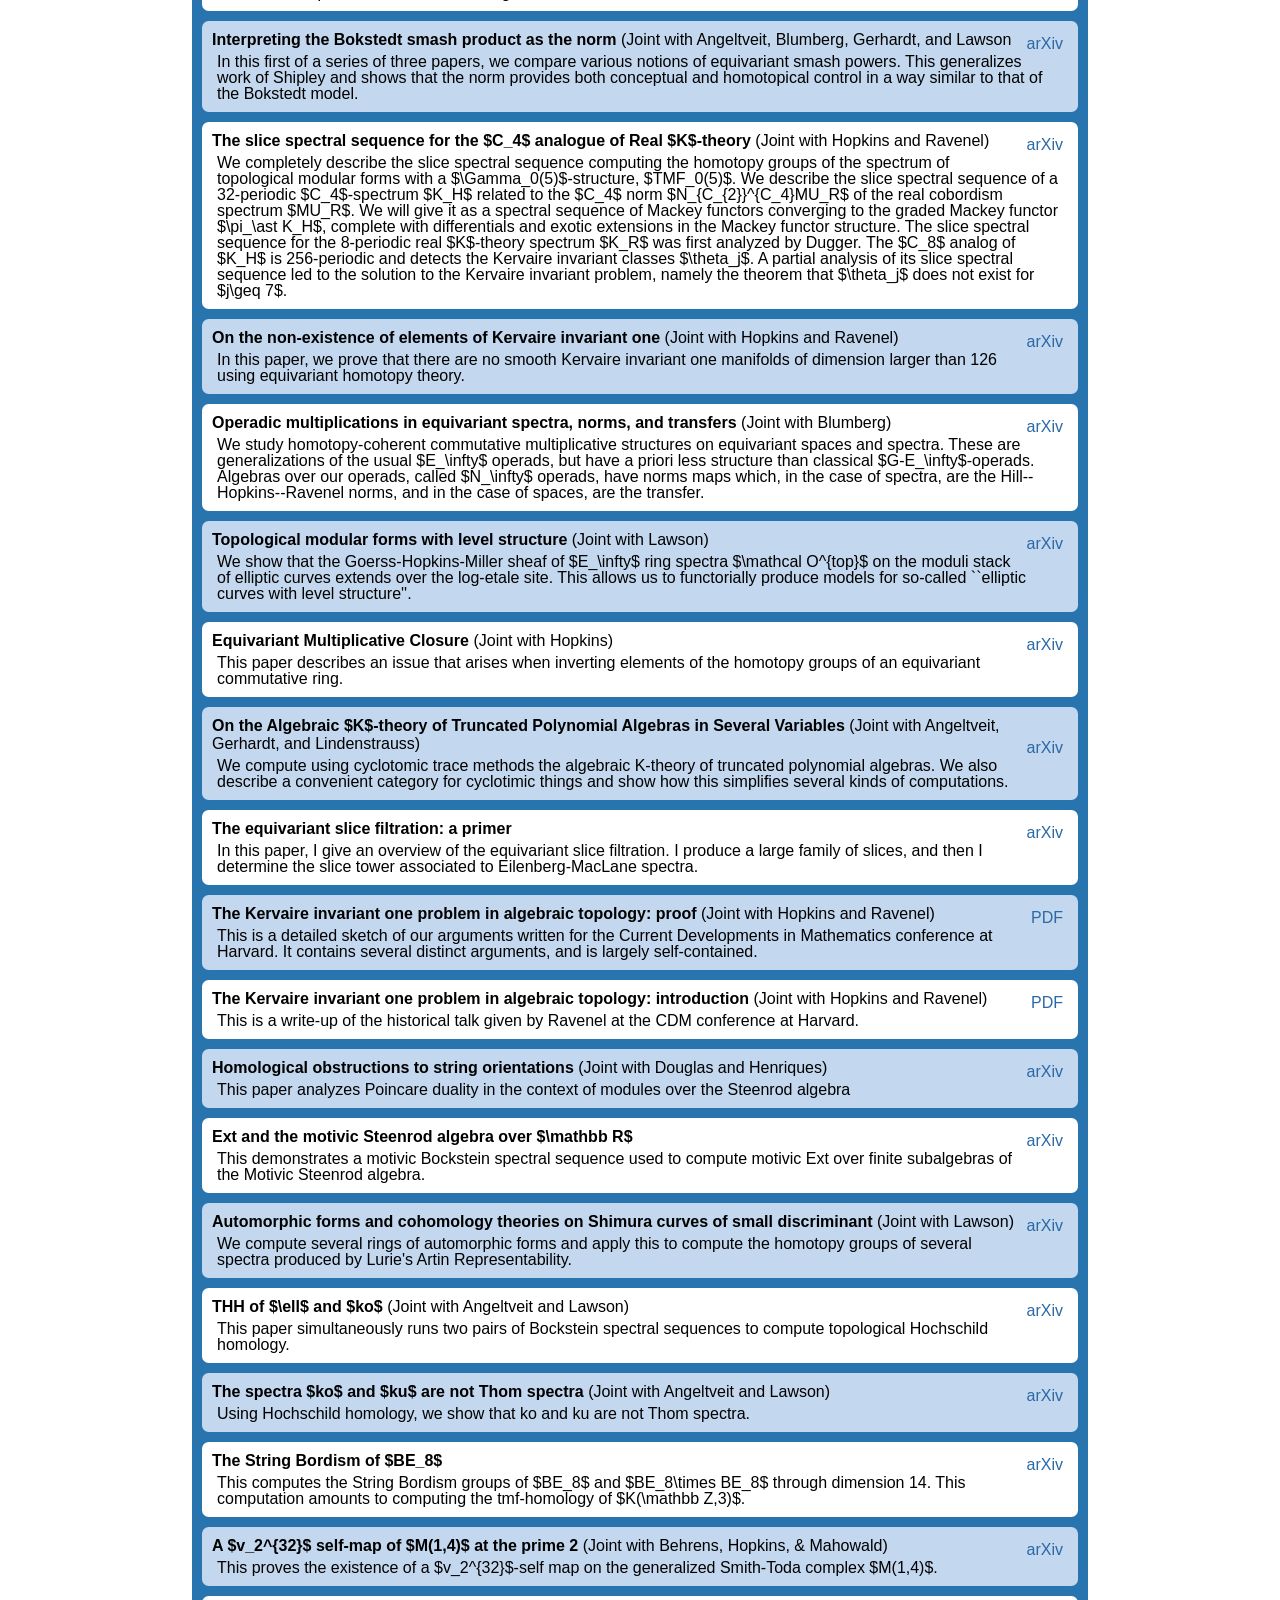
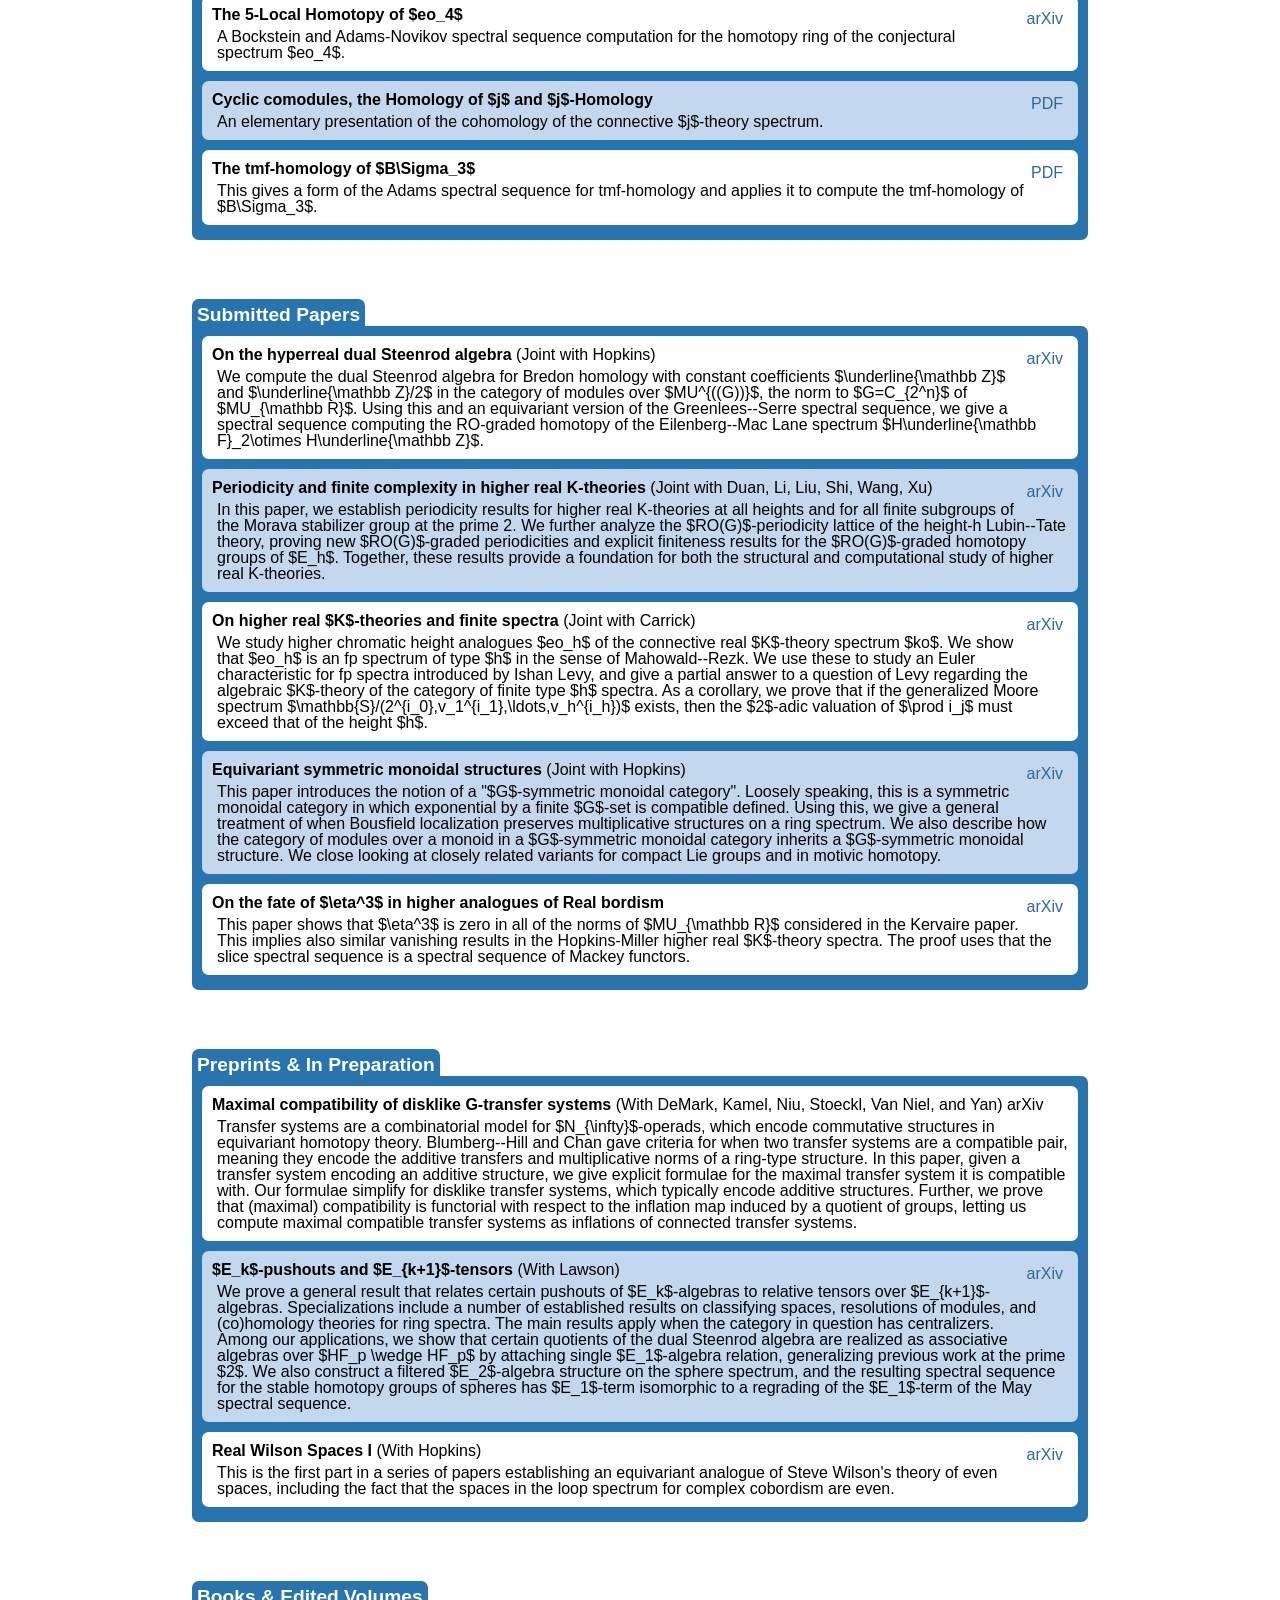
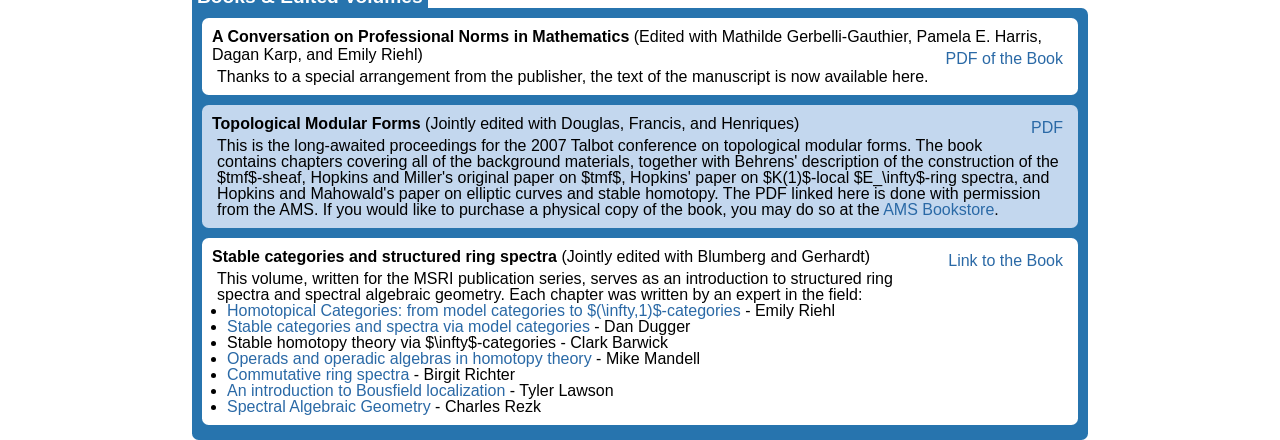
==== commit 4a7040fa: "Adding a few papers Updating a link too" ====
--- a/Research.html
+++ b/Research.html
@@ -219,13 +219,10 @@
 
 
 <article>
-
-  <header>
-
+  <header>
     <h1>Equivariant stable categories for incomplete systems of transfers</h1>
     <h2>(With Blumberg)</h2>
     <a href="https://arxiv.org/abs/1909.04732">arXiv</a>
-
   </header>
   <p>
     In this paper, we construct incomplete versions of the equivariant stable
@@ -238,7 +235,6 @@
 motivated in part by the examples arising from the equivariant units and Picard
 space functors.
   </p>
-
 </article>
 
 <article>
@@ -301,44 +297,42 @@
 
 <article>
     <header>
-         
             <h1>The cohomology of $C_2$-equivariant $\mathcal A(1)$ and the homotopy of $ko_{C_2}$</h1>
             <h2>(Joint with Guillou, Isaksen, and Ravenel)</h2>
             <a href="https://arxiv.org/abs/1708.09568">arXiv</a>
-         
-    </header>
-    <p>We compute the cohomology of the subalgebra $\mathcal A^{C_2}(1)$ of the $C_2$-equivariant Steenrod algebra $\mathcal A^{C_2}$. This serves as the input to the $C_2$-equivariant Adams spectral sequence converging to the $RO(C_2)$-graded homotopy groups of an equivariant spectrum $ko_{C_2}$. Our approach is to use simpler $\mathbb C$-motivic and $\mathbb R$-motivic calculations as stepping stones.</p>
-</article>
-
-<article>
-    <header>
-         
+    </header>
+    <p>
+    We compute the cohomology of the subalgebra $\mathcal A^{C_2}(1)$ of the $C_2$-equivariant Steenrod algebra $\mathcal A^{C_2}$. This serves as the input to the $C_2$-equivariant Adams spectral sequence converging to the $RO(C_2)$-graded homotopy groups of an equivariant spectrum $ko_{C_2}$. Our approach is to use simpler $\mathbb C$-motivic and $\mathbb R$-motivic calculations as stepping stones.
+    </p>
+</article>
+
+<article>
+    <header>
             <h1>The Witt vectors for Green functors</h1>
             <h2>(Joint with Blumberg, Gerhardt, and Lawson)</h2>
             <a href="https://arxiv.org/abs/1803.05393">arXiv</a>
-         
-    </header>
-    <p>We define twisted Hochschild homology for Green functors. This construction is the algebraic analogue of the relative topological Hochschild homology $THH_{C_n}(−)$, and it describes the $E_2$ term of the K\"unneth spectral sequence for relative $THH$. Applied to ordinary rings, we obtain new algebraic invariants. Extending Hesselholt's construction of the Witt vectors of noncommutative rings, we interpret our construction as providing Witt vectors for Green functors. </p>
-</article>
-
-<article>
-    <header>
-         
+    </header>
+    <p>
+    We define twisted Hochschild homology for Green functors. This construction is the algebraic analogue of the relative topological Hochschild homology $THH_{C_n}(−)$, and it describes the $E_2$ term of the K\"unneth spectral sequence for relative $THH$. Applied to ordinary rings, we obtain new algebraic invariants. Extending Hesselholt's construction of the Witt vectors of noncommutative rings, we interpret our construction as providing Witt vectors for Green functors.
+    </p>
+</article>
+
+<article>
+    <header>
             <h1>G-symmetric monoidal categories of modules over equivariant commutative ring spectra</h1>
             <h2>(Joint with Blumberg)</h2>
             <a href="http://arxiv.org/abs/1511.07363">arXiv</a>
-         
-    </header>
-    <p>We describe the multiplicative structures that arise on categories of equivariant modules over certain equivariant commutative ring spectra. Building on our previous work on N-infinity ring spectra, we construct categories of equivariant operadic modules over N-infinity rings that are structured by equivariant linear isometries operads. These categories of modules are endowed with equivariant symmetric monoidal structures, which amounts to the structure of an "incomplete Mackey functor in homotopical categories". In particular, we construct internal norms which satisfy the double coset formula. We regard the work of this paper as a first step towards equivariant derived algebraic geometry.</p>
-</article>  
-
-<article>
-    <header>
-         
+    </header>
+    <p>
+    We describe the multiplicative structures that arise on categories of equivariant modules over certain equivariant commutative ring spectra. Building on our previous work on N-infinity ring spectra, we construct categories of equivariant operadic modules over N-infinity rings that are structured by equivariant linear isometries operads. These categories of modules are endowed with equivariant symmetric monoidal structures, which amounts to the structure of an "incomplete Mackey functor in homotopical categories". In particular, we construct internal norms which satisfy the double coset formula. We regard the work of this paper as a first step towards equivariant derived algebraic geometry.
+    </p>
+</article>
+
+<article>
+    <header>
             <h1>Topological cyclic homology via the norm</h1>
             <h2>(Joint with Angeltveit, Blumberg, Gerhardt, Lawson, and Mandell)</h2>
             <a href="http://arxiv.org/abs/1401.5001">arXiv</a>
-         
     </header>
     <p>
       We describe a construction of the cyclotomic structure on topological Hochschild homology ($THH$) of a ring spectrum using the Hill-Hopkins-Ravenel multiplicative norm. Our analysis takes place entirely in the category of equivariant orthogonal spectra, avoiding use of the Bokstedt coherence machinery. As a consequence, we are able to define versions of topological cyclic homology ($TC$) relative to an arbitrary commutative ring spectrum $A$. We describe spectral sequences computing this relative theory ${}_{A}TR$ in terms of $TR$ over the sphere spectrum and vice versa. Furthermore, our construction permits a straightforward definition of the Adams operations on $TR$ and $TC$.
@@ -390,109 +384,99 @@
 
 <article>
     <header>
-         
             <h1>On the Andre-Quillen homology of Tambara functors</h1>
             <a href="https://arxiv.org/abs/1701.06219">arXiv</a>
-         
     </header>
     <p>In this paper, we describe Mackey functor objects in the category of augmented Tambara functors, genuine equivariant derivations, and genuine Kahler differentials. We show that these are connected just as classically. This is the foundation for future work on equivariant TAQ</p>
 </article>
 
 <article>
     <header>
-         
             <h1>The $C_2$-spectrum $TMF_1(3)$ and its invertible modules</h1>
             <h2>(Joint with Meier)</h2>
             <a href="http://arxiv.org/abs/1507.08115">arXiv</a>
-         
     </header>
     <p>We show that many of the interesting derived algebraic geometry properties (Anderson duality and the computation of the Picard group) for the $C_2$-spectrum $Tmf_1(3)$ follow from fairly straightforward equivariant considerations.</p>
 </article>   
 
 <article>
     <header>
-         
             <h1>The slice spectral sequence for certain $RO(C_{p^n})$-graded suspensions of $H\underline{\mathbb Z}$</h1>
             <h2>(Joint with Hopkins and Ravenel)</h2>
             <a href="http://arxiv.org/abs/1510.06056">arXiv</a>
-         
     </header>
     <p>We study the slice filtration and associated spectral sequence for a family of $RO(C_{p^{n}})$-graded suspensions of the Eilenberg-MacLane spectrum for the constant Mackey functor $\underline{\mathbb Z}$. Since $H\underline{\mathbb Z}$ is the zero slice of the sphere spectrum, this begins an analysis of how one can describe the slices of a suspension in terms of the original slices.</p>
 </article>    
 
 <article>
     <header>
-         
             <h1>Interpreting the Bokstedt smash product as the norm</h1>
             <h2>(Joint with Angeltveit, Blumberg, Gerhardt, and Lawson</h2>
             <a href="http://arxiv.org/abs/1206.4218">arXiv</a>
-         
     </header>
     <p>In this first of a series of three papers, we compare various notions of equivariant smash powers. This generalizes work of Shipley and shows that the norm provides both conceptual and homotopical control in a way similar to that of the Bokstedt model.</p>
 </article>
         
 <article>
     <header>
-         
             <h1>The slice spectral sequence for the $C_4$ analogue of Real $K$-theory</h1>
             <h2>(Joint with Hopkins and Ravenel)</h2>
             <a href="http://arxiv.org/abs/1502.07611">arXiv</a>
-         
-    </header>
-    <p> We completely describe the slice spectral sequence computing the homotopy groups of the spectrum of topological modular forms with a $\Gamma_0(5)$-structure, $TMF_0(5)$. We describe the slice spectral sequence of a 32-periodic $C_4$-spectrum $K_H$ related to the $C_4$ norm $N_{C_{2}}^{C_4}MU_R$ of the real cobordism spectrum $MU_R$. We will give it as a spectral sequence of Mackey functors converging to the graded Mackey functor $\pi_\ast K_H$, complete with differentials and exotic extensions in the Mackey functor structure. The slice spectral sequence for the 8-periodic real $K$-theory spectrum $K_R$ was first analyzed by Dugger. The $C_8$ analog of $K_H$ is 256-periodic and detects the Kervaire invariant classes $\theta_j$. A partial analysis of its slice spectral sequence led to the solution to the Kervaire invariant problem, namely the theorem that $\theta_j$ does not exist for $j\geq 7$.</p>
+    </header>
+    <p>
+    We completely describe the slice spectral sequence computing the homotopy groups of the spectrum of topological modular forms with a $\Gamma_0(5)$-structure, $TMF_0(5)$. We describe the slice spectral sequence of a 32-periodic $C_4$-spectrum $K_H$ related to the $C_4$ norm $N_{C_{2}}^{C_4}MU_R$ of the real cobordism spectrum $MU_R$. We will give it as a spectral sequence of Mackey functors converging to the graded Mackey functor $\pi_\ast K_H$, complete with differentials and exotic extensions in the Mackey functor structure. The slice spectral sequence for the 8-periodic real $K$-theory spectrum $K_R$ was first analyzed by Dugger. The $C_8$ analog of $K_H$ is 256-periodic and detects the Kervaire invariant classes $\theta_j$. A partial analysis of its slice spectral sequence led to the solution to the Kervaire invariant problem, namely the theorem that $\theta_j$ does not exist for $j\geq 7$.
+    </p>
 </article>
             
 <article>
     <header>
-         
             <h1>On the non-existence of elements of Kervaire invariant one</h1>
             <h2>(Joint with Hopkins and Ravenel)</h2>
             <a href="http://front.math.ucdavis.edu/0908.3724">arXiv</a>
-         
-    </header>
-    <p> In this paper, we prove that there are no smooth Kervaire invariant one manifolds of dimension larger than 126 using equivariant homotopy theory.</p>
+    </header>
+    <p>
+    In this paper, we prove that there are no smooth Kervaire invariant one manifolds of dimension larger than 126 using equivariant homotopy theory.
+    </p>
 </article>
             
 <article>
     <header>
-         
             <h1>Operadic multiplications in equivariant spectra, norms, and transfers</h1>
             <h2>(Joint with Blumberg)</h2>
             <a href="http://arxiv.org/abs/1309.1750">arXiv</a>
-         
-    </header>
-    <p>We study homotopy-coherent commutative multiplicative structures on equivariant spaces and spectra. These are generalizations of the usual $E_\infty$ operads, but have <i>a priori</i> less structure than classical $G-E_\infty$-operads. Algebras over our operads, called $N_\infty$ operads, have norms maps which, in the case of spectra, are the Hill-Hopkins-Ravenel norms, and in the case of spaces, are the transfer.</p>
-</article>
-
-<article>
-    <header>
-         
+    </header>
+    <p>
+    We study homotopy-coherent commutative multiplicative structures on equivariant spaces and spectra. These are generalizations of the usual $E_\infty$ operads, but have <i>a priori</i> less structure than classical $G-E_\infty$-operads. Algebras over our operads, called $N_\infty$ operads, have norms maps which, in the case of spectra, are the Hill--Hopkins--Ravenel norms, and in the case of spaces, are the transfer.
+    </p>
+</article>
+
+<article>
+    <header>
             <h1>Topological modular forms with level structure</h1>
             <h2>(Joint with Lawson)</h2>
             <a href="http://arxiv.org/abs/1312.7394">arXiv</a>
-         
-    </header>
-    <p>We show that the Goerss-Hopkins-Miller sheaf of $E_\infty$ ring spectra $\mathcal O^{top}$ on the moduli stack of elliptic curves extends over the log-etale site. This allows us to functorially produce models for so-called ``elliptic curves with level structure''.</p>
-</article>
-
-<article>
-    <header>
-         
+    </header>
+    <p>
+    We show that the Goerss-Hopkins-Miller sheaf of $E_\infty$ ring spectra $\mathcal O^{top}$ on the moduli stack of elliptic curves extends over the log-etale site. This allows us to functorially produce models for so-called ``elliptic curves with level structure''.
+    </p>
+</article>
+
+<article>
+    <header>
             <h1>Equivariant Multiplicative Closure</h1>
             <h2>(Joint with Hopkins)</h2>
             <a href="http://arxiv.org/abs/1303.4479">arXiv</a>
-         
-    </header>
-    <p>This paper describes an issue that arises when inverting elements of the homotopy groups of an equivariant commutative ring.</p>
-</article>
-
-<article>
-    <header>
-         
+    </header>
+    <p>
+    This paper describes an issue that arises when inverting elements of the homotopy groups of an equivariant commutative ring.
+    </p>
+</article>
+
+<article>
+    <header>
             <h1>On the Algebraic $K$-theory of Truncated Polynomial Algebras in Several Variables</h1>
             <h2>(Joint with Angeltveit, Gerhardt, and Lindenstrauss)</h2>
             <a href="http://arxiv.org/abs/1206.0247">arXiv</a>
-         
     </header>
     <p>We compute using cyclotomic trace methods the algebraic K-theory of truncated polynomial algebras. We also describe a convenient category for cyclotimic things and show how this simplifies several kinds of computations.</p>
 </article>
@@ -533,21 +517,17 @@
 
 <article>
     <header>
-         
             <h1>Homological obstructions to string orientations</h1>
             <h2>(Joint with Douglas and Henriques)</h2>
             <a href="http://arXiv.org/abs/0810.2131">arXiv</a>
-         
     </header>
     <p>This paper analyzes Poincare duality in the context of modules over the Steenrod algebra</p>
 </article>
             
 <article>
     <header>
-         
             <h1>Ext and the motivic Steenrod algebra over $\mathbb R$</h1>
             <a href="http://arxiv.org/abs/0904.1998">arXiv</a>
-         
     </header>
     <p>This demonstrates a motivic Bockstein spectral sequence used to compute motivic Ext over finite subalgebras of the Motivic Steenrod algebra.</p>
 </article>
@@ -646,6 +626,17 @@
 
 <article>
     <header>
+        <h1>On the hyperreal dual Steenrod algebra</h1>
+        <h2>(Joint with Hopkins)</h2>
+        <a href="https://arxiv.org/abs/2602.11010">arXiv</a>
+    </header>
+    <p>
+    We compute the dual Steenrod algebra for Bredon homology with constant coefficients $\underline{\mathbb Z}$ and $\underline{\mathbb Z}/2$ in the category of modules over $MU^{((G))}$, the norm to $G=C_{2^n}$ of $MU_{\mathbb R}$. Using this and an equivariant version of the Greenlees--Serre spectral sequence, we give a spectral sequence computing the RO-graded homotopy of the Eilenberg--Mac Lane spectrum $H\underline{\mathbb F}_2\otimes H\underline{\mathbb Z}$.
+    </p>
+</article>
+    
+<article>
+    <header>
         <h1>Periodicity and finite complexity in higher real K-theories</h1>
         <h2>(Joint with Duan, Li, Liu, Shi, Wang, Xu)</h2>
         <a href="https://arxiv.org/abs/2512.01161">arXiv</a>
@@ -692,6 +683,28 @@
 <section id="Preprints">
 <h1>Preprints &amp; In Preparation</h1>
 <div class="Papers">
+    
+<article>
+    <header>
+        <h1>Maximal compatibility of disklike G-transfer systems</h1>
+        <h2>(With DeMark, Kamel, Niu, Stoeckl, Van Niel, and Yan)</h2>
+        <a="https://arxiv.org/abs/2604.00335">arXiv</a>
+    </header>
+    <p>
+    Transfer systems are a combinatorial model for $N_{\infty}$-operads, which
+    encode commutative structures in equivariant homotopy theory. Blumberg--Hill
+    and Chan gave criteria for when two transfer systems are a compatible pair,
+    meaning they encode the additive transfers and multiplicative norms of a
+    ring-type structure. In this paper, given a transfer system encoding an
+    additive structure, we give explicit formulae for the maximal transfer system
+    it is compatible with. Our formulae simplify for disklike transfer systems,
+    which typically encode additive structures. Further, we prove that (maximal)
+    compatibility is functorial with respect to the inflation map induced by a
+    quotient of groups, letting us compute maximal compatible transfer systems as
+    inflations of connected transfer systems.
+    </p>
+</article>
+            
 
 <article>
 	<header>
@@ -782,7 +795,7 @@
         </p>
         <ul>
             <li><a href="https://arxiv.org/abs/1904.00886">Homotopical Categories: from model categories to $(\infty,1)$-categories</a> - Emily Riehl</li>
-            <li><a href="https://pages.uoregon.edu/ddugger/models_chapter.pdf">Stable categories and spectra via model categories</a> - Dan Dugger</li>
+            <li><a href="http://pages.uoregon.edu/ddugger/spectra.pdf">Stable categories and spectra via model categories</a> - Dan Dugger</li>
             <li>Stable homotopy theory via $\infty$-categories - Clark Barwick</li>
             <li><a href="https://arxiv.org/abs/1912.13047">Operads and operadic algebras in homotopy theory</a> - Mike Mandell</li>
             <li><a href="https://arxiv.org/abs/1710.02328">Commutative ring spectra</a> - Birgit Richter</li>
